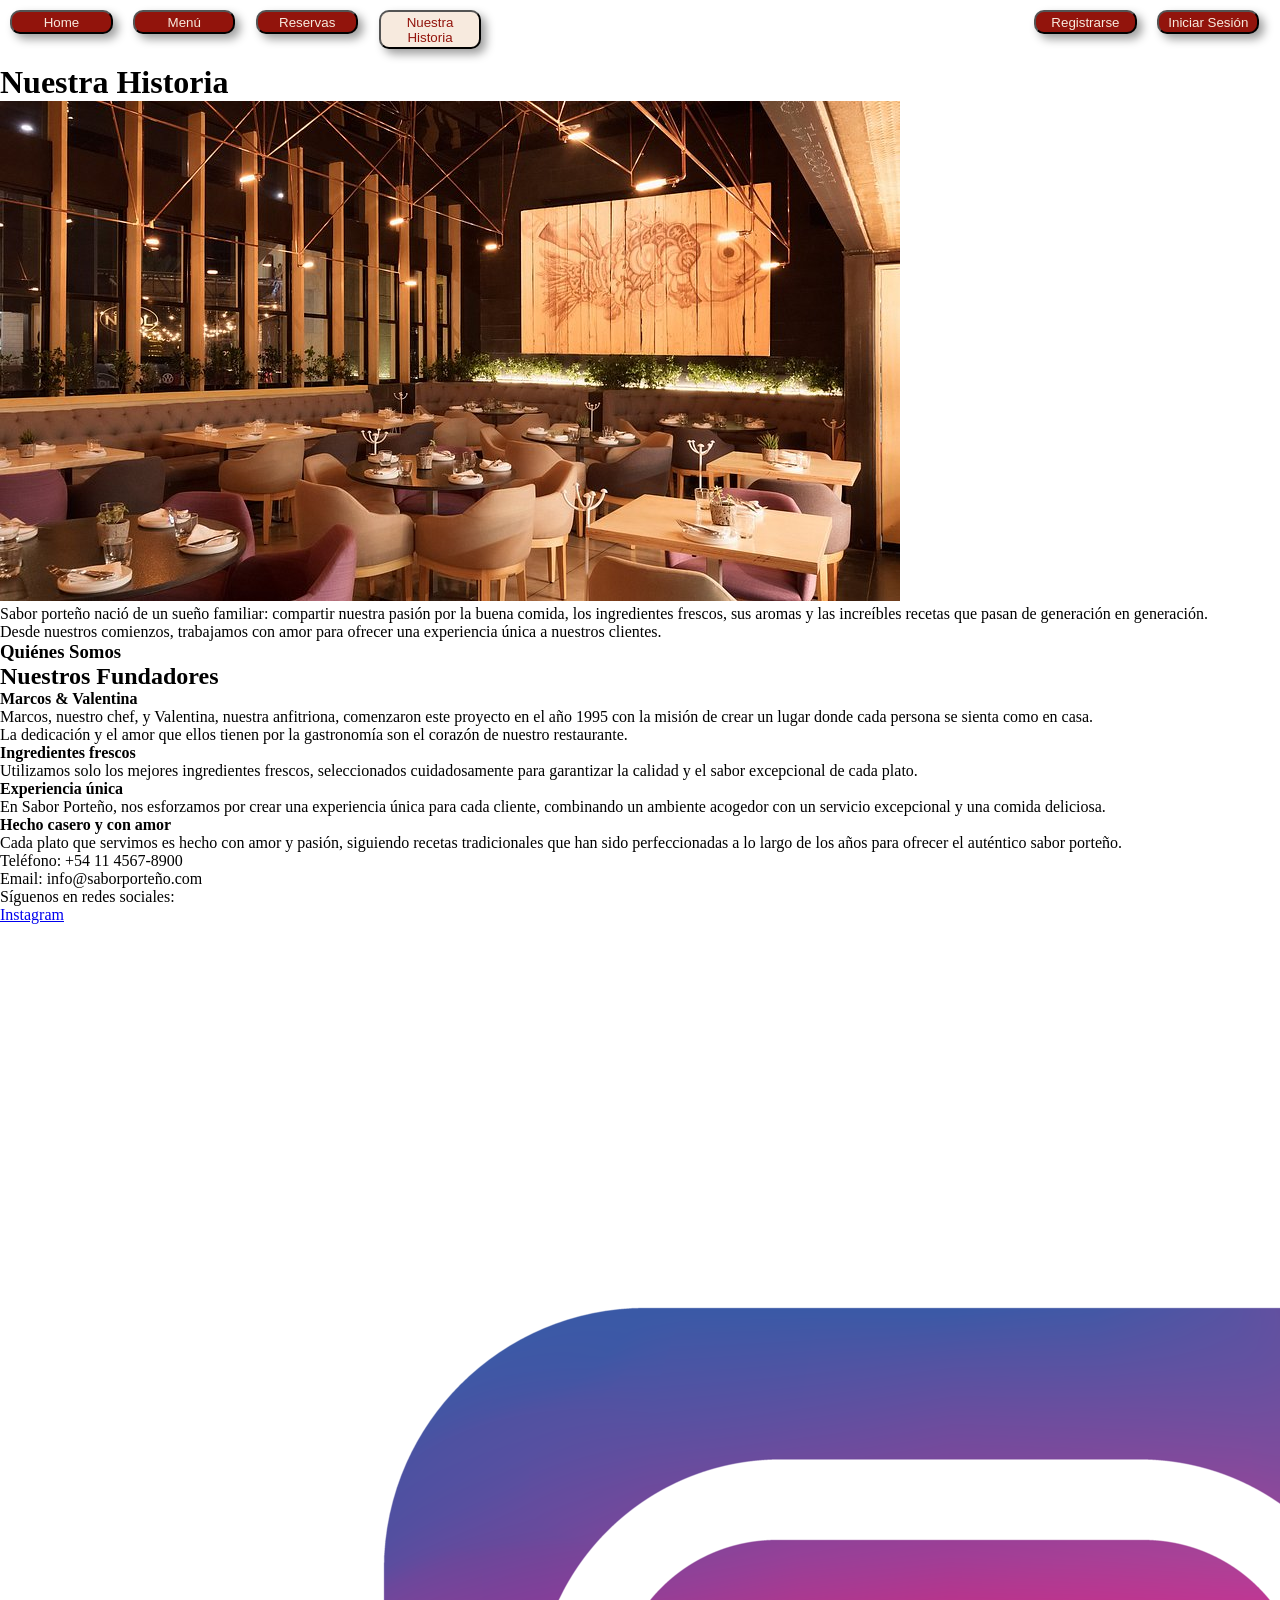
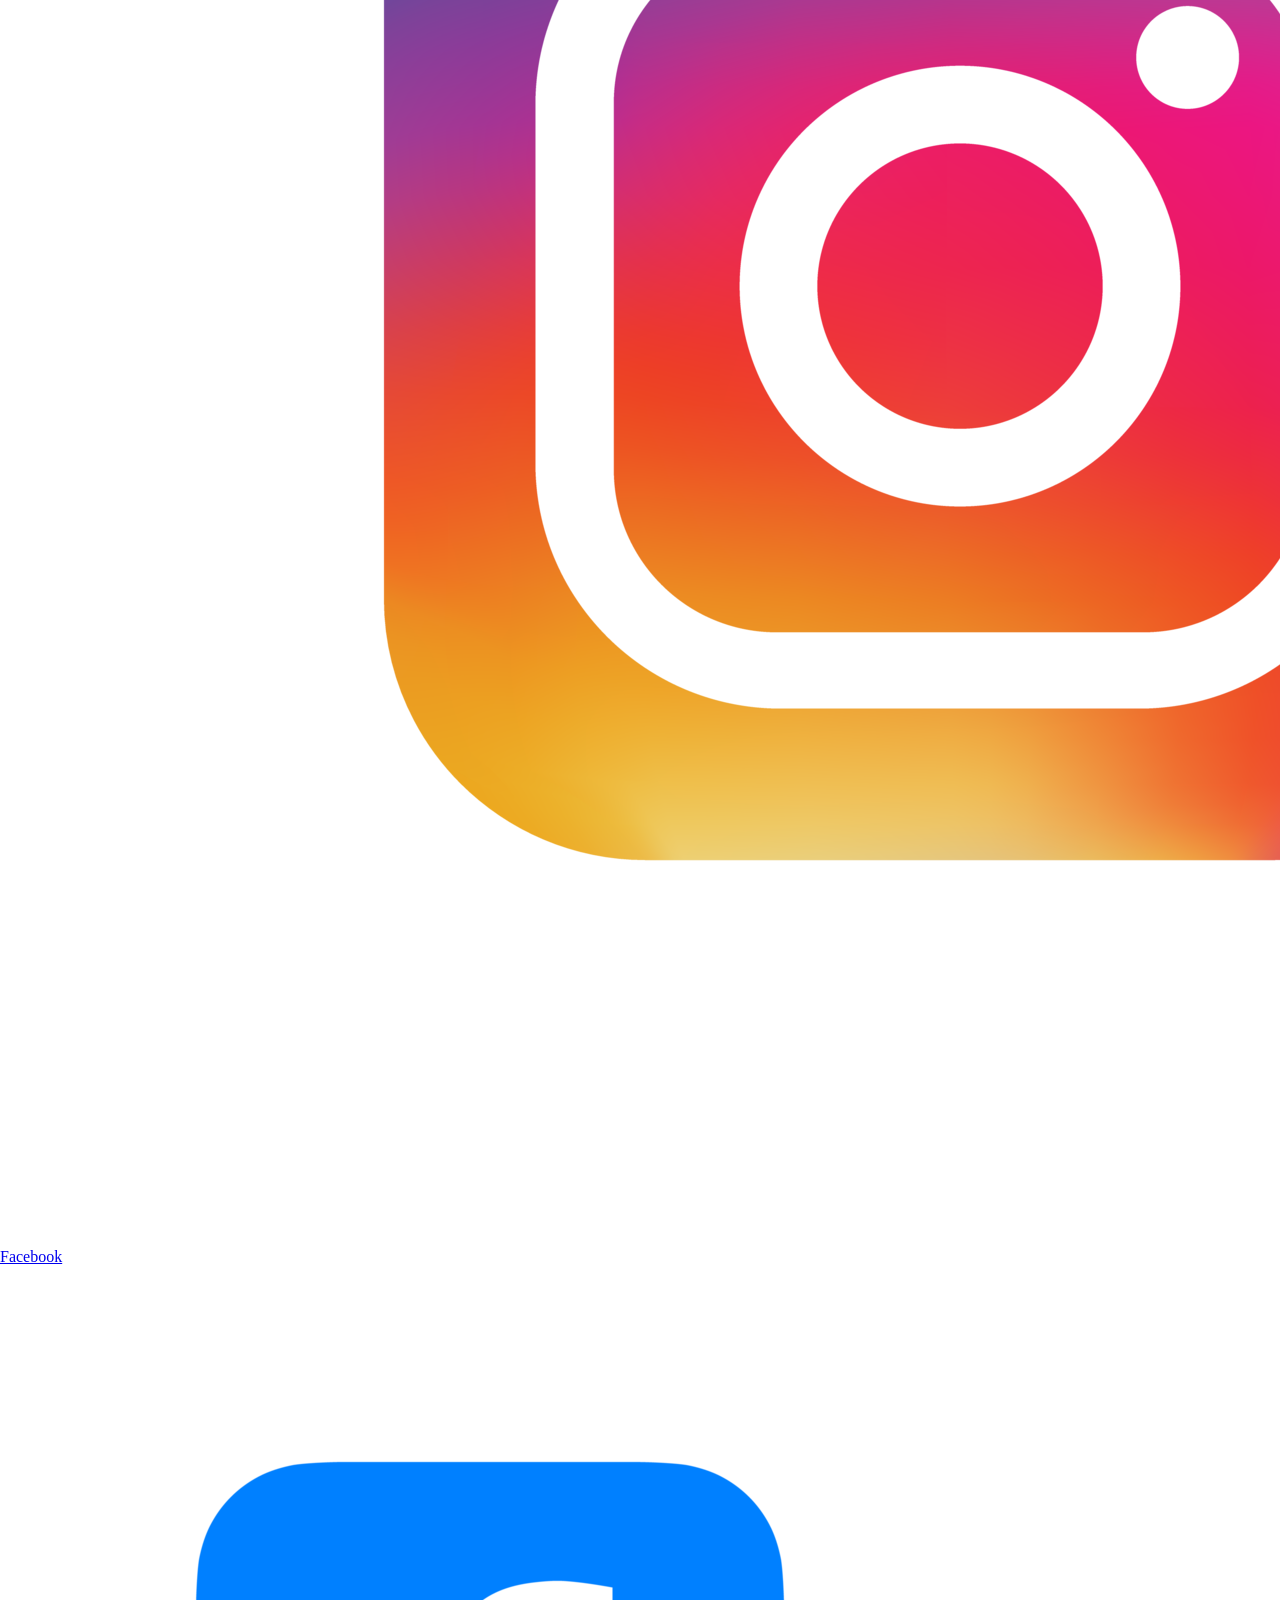
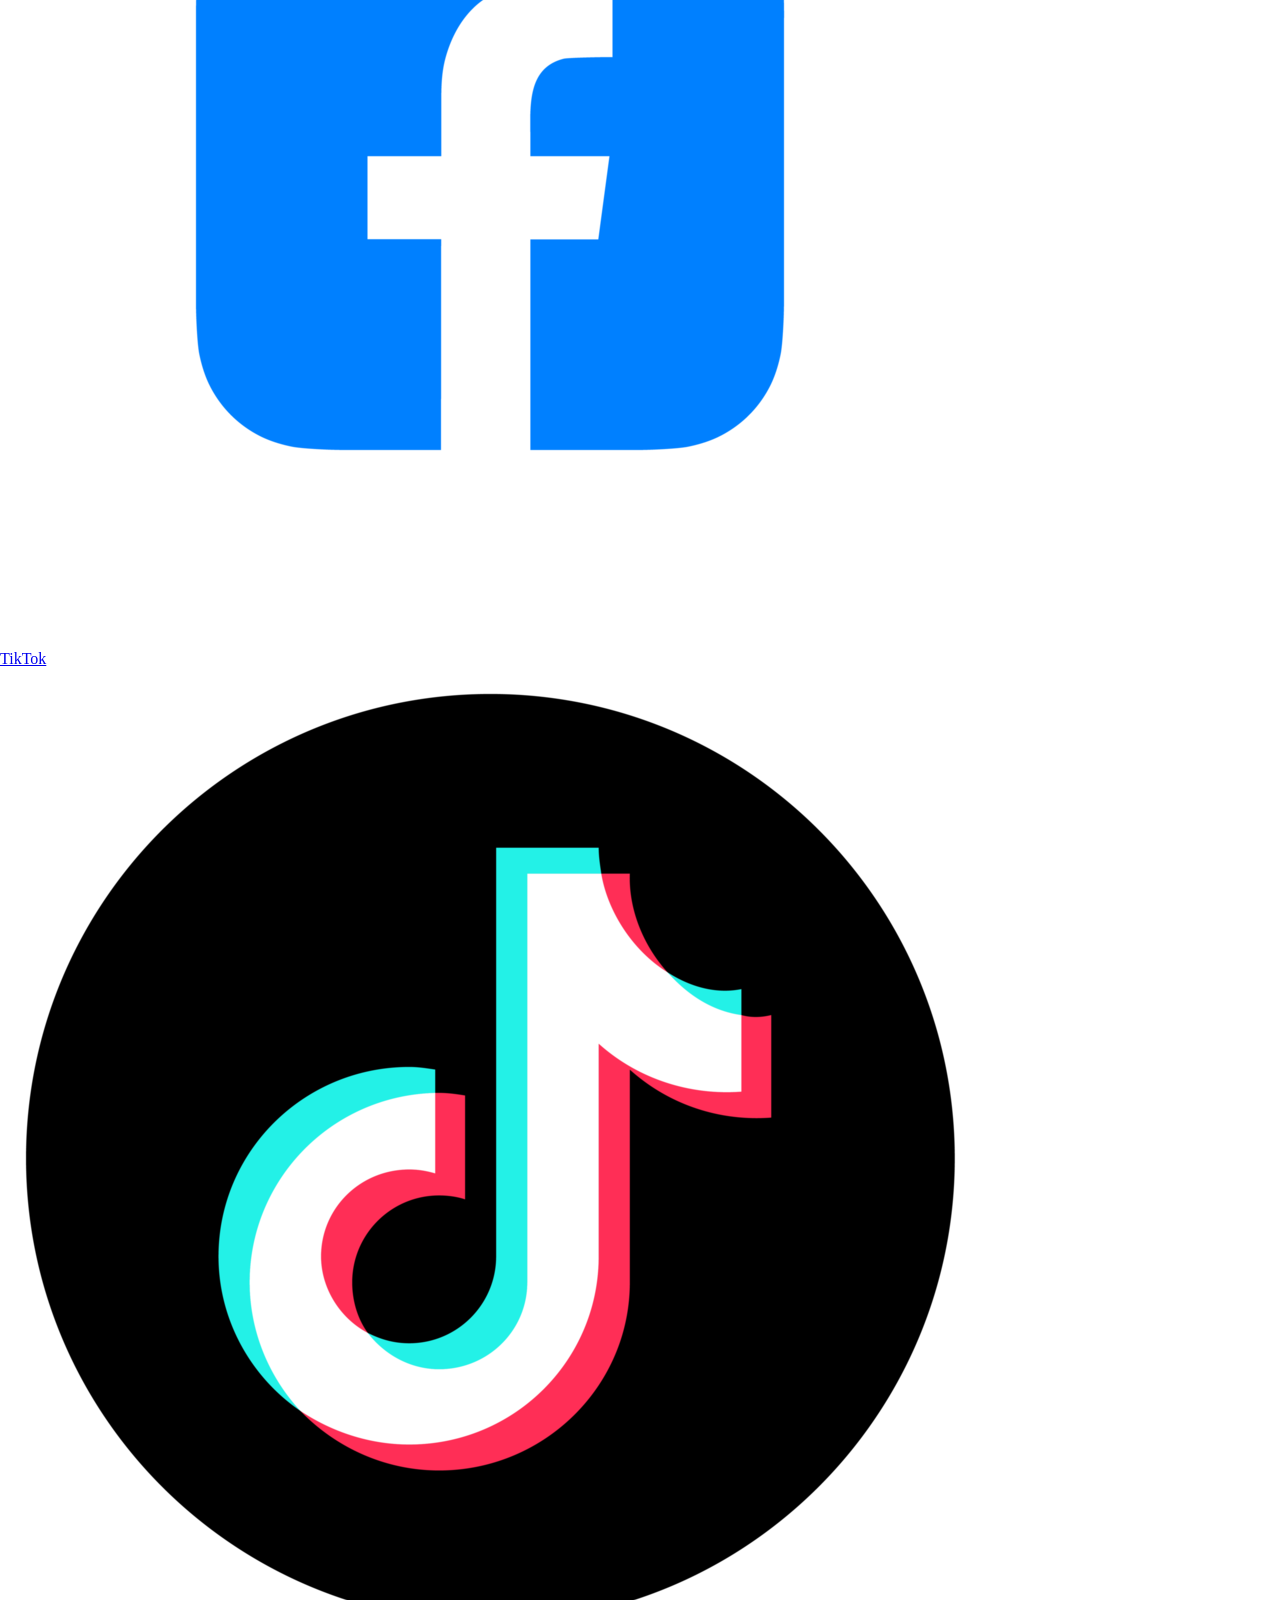
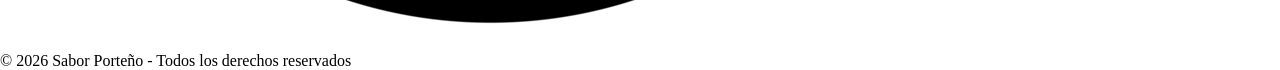
==== Historia.html @ cc9bc590 "falta html index y terminar nav" ====
<!DOCTYPE html>
<html lang="en">
<head>
    <meta charset="UTF-8">
    <meta name="viewport" content="width=device-width, initial-scale=1.0">
    <title>História - Sabor Porteño</title>
    <link rel="stylesheet" href="Styles.css">
</head>
<body>
    <header>    
    <nav>
        <ul>
            <li><a href="Index.html"><button>Home</button></a></li>
            <li><a href="Menu.html"><button>Menú</button></a></li>
            <li><a href="Reservas.html"><button>Reservas</button></a></li>
            <li><a href="Historia.html"><button class="seleccionado">Nuestra Historia</button></a></li>
        </ul>
    </nav>
    <div>
        <ul>
            <li><a href="Registrarse.html"><button>Registrarse</button></a></li>
            <li><a href="IniciarSesion.html"><button>Iniciar Sesión</button></a></li>
        </ul>
    </div>
</header>
    <main>
        <h1>Nuestra Historia</h1>
        <div>
            <img src="Imagenes/Restaurante.png" alt="Imagen del restaurante">
            <p>Sabor porteño nació de un sueño familiar: compartir nuestra pasión por la buena comida, los ingredientes frescos, sus aromas y las increíbles recetas que pasan de generación en generación.</p>
            <p>Desde nuestros comienzos, trabajamos con amor para ofrecer una experiencia única a nuestros clientes.</p>            
        </div>
        <div>
            <h3>Quiénes Somos</h3>
            <h2>Nuestros Fundadores</h2>
            <h4>Marcos & Valentina</h4>
            <p>Marcos, nuestro chef, y Valentina, nuestra anfitriona, comenzaron este proyecto en el año 1995 con la misión de crear un lugar donde cada persona se sienta como en casa.</p>
            <p>La dedicación y el amor que ellos tienen por la gastronomía son el corazón de nuestro restaurante.</p>
        </div>
        <div>
            <h4>Ingredientes frescos</h4>
            <p>Utilizamos solo los mejores ingredientes frescos, seleccionados cuidadosamente para garantizar la calidad y el sabor excepcional de cada plato.</p>
            <h4>Experiencia única</h4>
            <p>En Sabor Porteño, nos esforzamos por crear una experiencia única para cada cliente, combinando un ambiente acogedor con un servicio excepcional y una comida deliciosa.</p>
            <h4>Hecho casero y con amor</h4>
            <p>Cada plato que servimos es hecho con amor y pasión, siguiendo recetas tradicionales que han sido perfeccionadas a lo largo de los años para ofrecer el auténtico sabor porteño.</p>
        </div>
    </main>
    <footer>
        <div>
            <p>Teléfono: +54 11 4567-8900</p>
            <p>Email: info@saborporteño.com</p>
        </div>
        <div>
            <p>Síguenos en redes sociales:</p>
            <ul>
                <li><a href="#">Instagram</a></li>
                <img src="Imagenes/instagram.webp" alt="Instagram">
                <li><a href="#">Facebook</a></li>
                <img src="Imagenes/facebook.webp" alt="Facebook">
                <li><a href="#">TikTok</a></li>
                <img src="Imagenes/tiktok.webp" alt="TikTok">
            </ul>
        </div>
        <p>© 2026 Sabor Porteño - Todos los derechos reservados</p>
    </footer>
</body>
---- Styles.css ----
*{
margin: 0;
padding: 0;
}
nav{
    width: 80%;
    display: inline-block;
}
header div{
    width: 20%;
    float: right;
}
header nav ul li button{
    width: 10%;
    float: left;
    margin: 1%;
    padding: 0.25%;
    border-radius: 10px;
    text-align: center;
    color: #F7EADE;
    background-color: #92140C;
    box-shadow: 5px 5px 10px rgba(0, 0, 0, 0.384);
}
header nav ul{
    width: 100%;
    display: inline-block;
    list-style: none;
}
header div ul li button{
    width: 40%;
    float: left;
    margin: 4%;
    padding: 1%;
    border-radius: 10px;
    text-align: center;
    color: #F7EADE;
    background-color: #92140C;
    box-shadow: 5px 5px 10px rgba(0, 0, 0, 0.384);
}
header div ul{
    width: 100%;
    display: inline-block;
    list-style: none;

}
.seleccionado{
    color: #92140C;
    background-color: #F7EADE;
}
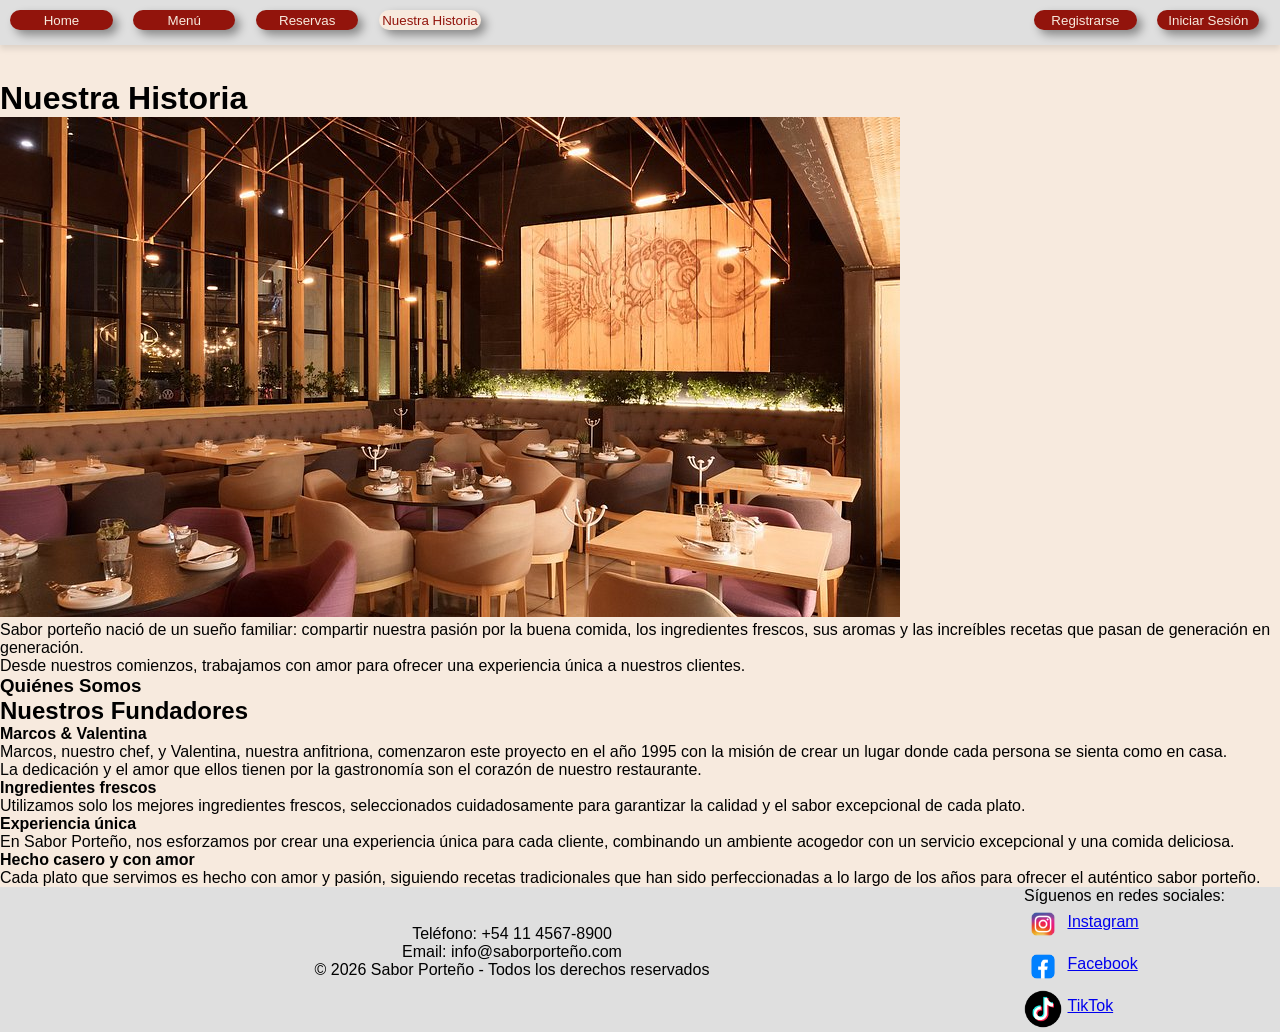
==== commit 0824f91a: "footer y header hecho" ====
--- a/Historia.html
+++ b/Historia.html
@@ -46,22 +46,29 @@
             <p>Cada plato que servimos es hecho con amor y pasión, siguiendo recetas tradicionales que han sido perfeccionadas a lo largo de los años para ofrecer el auténtico sabor porteño.</p>
         </div>
     </main>
-    <footer>
-        <div>
+   <footer>
+        <div class="Contacto">
             <p>Teléfono: +54 11 4567-8900</p>
             <p>Email: info@saborporteño.com</p>
+            <p>© 2026 Sabor Porteño - Todos los derechos reservados</p>
         </div>
-        <div>
+        <div class="Redes_Sociales">
             <p>Síguenos en redes sociales:</p>
             <ul>
+                <div class="app">
+                <img src="Imagenes/instagram.webp" alt="Instagram">
                 <li><a href="#">Instagram</a></li>
-                <img src="Imagenes/instagram.webp" alt="Instagram">
+                </div>
+                <div class="app">
+                <img src="Imagenes/facebook.webp" alt="Facebook">
                 <li><a href="#">Facebook</a></li>
-                <img src="Imagenes/facebook.webp" alt="Facebook">
+                </div>
+                <div class="app">
+                <img src="Imagenes/tiktok.webp" alt="TikTok">
                 <li><a href="#">TikTok</a></li>
-                <img src="Imagenes/tiktok.webp" alt="TikTok">
+                </div>
             </ul>
         </div>
-        <p>© 2026 Sabor Porteño - Todos los derechos reservados</p>
+        
     </footer>
 </body>
--- a/Styles.css
+++ b/Styles.css
@@ -1,6 +1,11 @@
 *{
 margin: 0;
 padding: 0;
+font-family: 'Segoe UI', Tahoma, Geneva, Verdana, sans-serif;
+}
+main{
+    background-color: #F7EADE;
+    padding-top: 80px;
 }
 nav{
     width: 80%;
@@ -20,6 +25,7 @@
     color: #F7EADE;
     background-color: #92140C;
     box-shadow: 5px 5px 10px rgba(0, 0, 0, 0.384);
+    border: none;
 }
 header nav ul{
     width: 100%;
@@ -36,6 +42,7 @@
     color: #F7EADE;
     background-color: #92140C;
     box-shadow: 5px 5px 10px rgba(0, 0, 0, 0.384);
+    border: none;
 }
 header div ul{
     width: 100%;
@@ -47,3 +54,43 @@
     color: #92140C;
     background-color: #F7EADE;
 }
+header{
+    background-color: #dfdfdf;
+    position: fixed;
+    width: 100%;
+    box-shadow: 0px 4px 6px rgba(0, 0, 0, 0.1);
+}
+footer{
+    width: 100%;
+    display: inline-block;
+    background-color: #dfdfdf;
+}
+footer .Contacto{
+    width: 80%;
+    text-align: center;
+    display: inline-block;
+    padding-top: 3%;
+}
+footer .Redes_Sociales{
+    width: 20%;
+    float: right;
+}
+footer .Redes_Sociales .app{
+    display: inline-block;
+    width: 100%;
+    height: 20%;
+}
+footer .Redes_Sociales .app img{
+    width: 15%;
+    float: left;
+    margin-right: 2%;
+}
+footer .Redes_Sociales .app li{
+    width: 80%;
+    float: left;
+    list-style: none;
+    margin-top: 3%;
+}
+    
+
+    
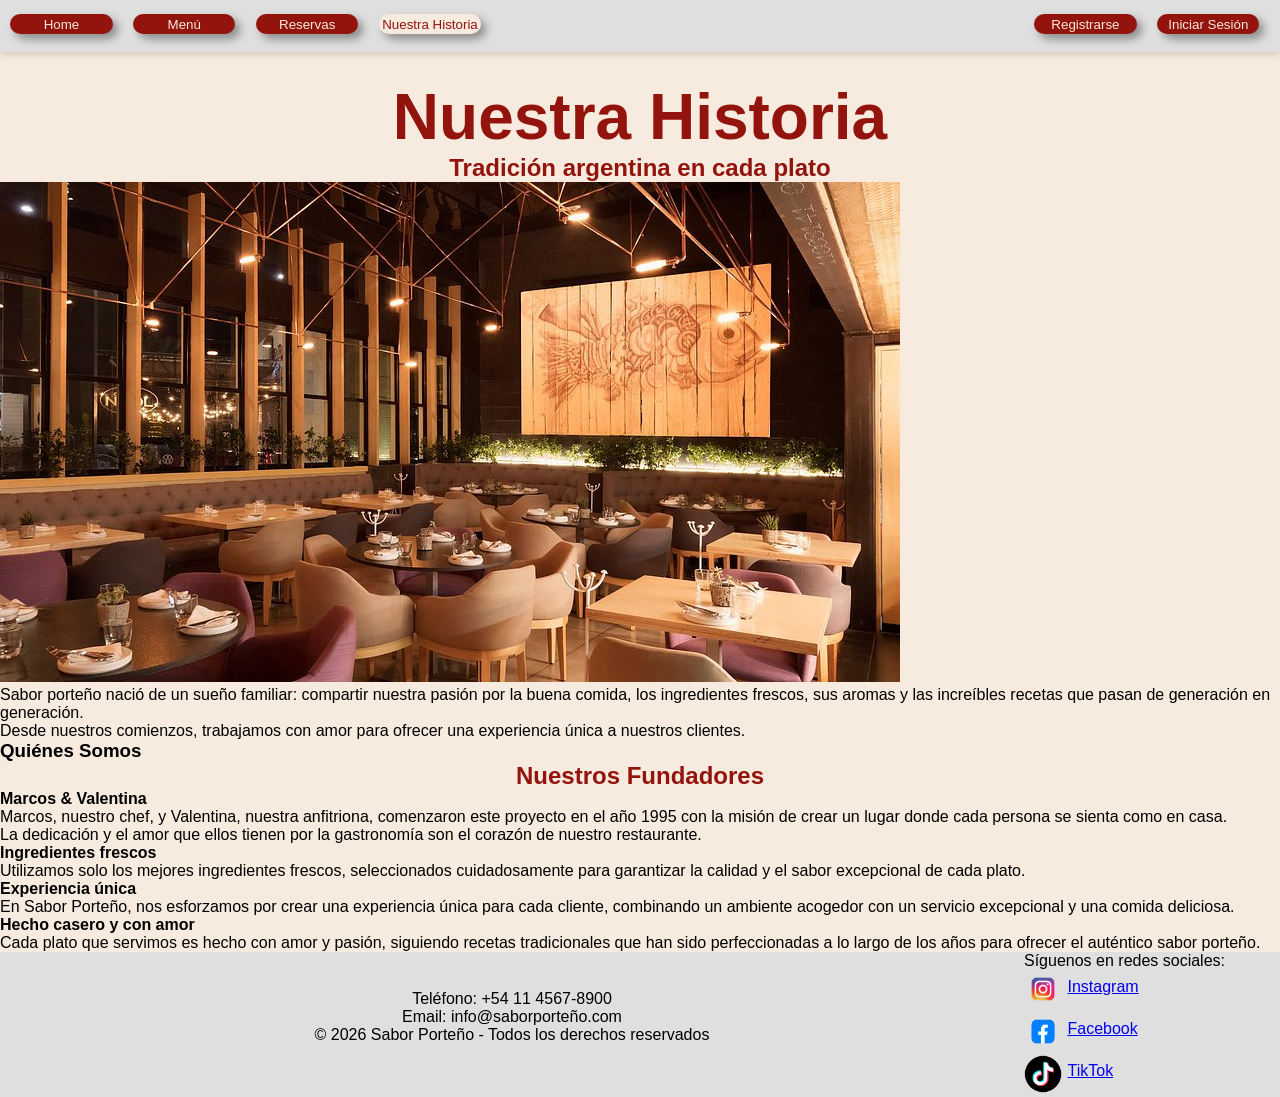
==== commit 77f9ad18: "opinions y descripcion" ====
--- a/Historia.html
+++ b/Historia.html
@@ -25,6 +25,7 @@
 </header>
     <main>
         <h1>Nuestra Historia</h1>
+        <h2>Tradición argentina en cada plato</h2>
         <div>
             <img src="Imagenes/Restaurante.png" alt="Imagen del restaurante">
             <p>Sabor porteño nació de un sueño familiar: compartir nuestra pasión por la buena comida, los ingredientes frescos, sus aromas y las increíbles recetas que pasan de generación en generación.</p>
--- a/Styles.css
+++ b/Styles.css
@@ -6,6 +6,25 @@
 main{
     background-color: #F7EADE;
     padding-top: 80px;
+}
+h1{
+    text-align: center;
+    color: #92140C;
+    font-size:400%;
+}
+
+h2{
+    color: #92140C;
+    text-align: center;
+    font-size: 150%;
+}
+header{
+    background-color: #dfdfdf;
+    position: fixed;
+    width: 100%;
+    box-shadow: 0px 4px 6px rgba(0, 0, 0, 0.1);
+    padding-bottom: 0.3%;
+    padding-top: 0.3%;
 }
 nav{
     width: 80%;
@@ -54,12 +73,6 @@
     color: #92140C;
     background-color: #F7EADE;
 }
-header{
-    background-color: #dfdfdf;
-    position: fixed;
-    width: 100%;
-    box-shadow: 0px 4px 6px rgba(0, 0, 0, 0.1);
-}
 footer{
     width: 100%;
     display: inline-block;
@@ -91,6 +104,53 @@
     list-style: none;
     margin-top: 3%;
 }
-    
-
-    
+.Descripcion{
+    width: 100%;
+    padding-top: 7%;
+    padding-bottom: 7%;
+    text-align: center;
+    background-color: #000000;
+    margin-top: 3%;
+    margin-bottom: 3%;
+}
+.Descripcion p{
+    width: 80%;
+    margin-left: 10%;
+    margin-right: 10%;
+    color: #F7EADE;
+}
+.Opiniones{
+    width: 60%;
+    margin-left: 20%;
+    margin-right: 20%;
+    display: inline-block;
+}
+.Opiniones .persona{
+    width: 29%;
+    margin: 2%;
+    background-color: #92140C;
+    border-radius: 10px;
+    box-shadow: 5px 5px 10px rgba(0, 0, 0, 0.384);
+    boder: none;
+    float: left;
+    text-align: center;
+}
+.Opiniones .persona img{
+    width: 50%;
+    border-radius: 50%;
+    margin-top: 5%;
+}
+.Opiniones .persona p{
+    color: #F7EADE;
+    margin: 7%;
+}
+.Opiniones .persona h3{
+    color: #F7EADE;
+    margin-top: 5%;
+}
+.Opiniones .persona .estrellas{
+    font-size: 150%;
+}
+.Opiniones h2{
+    margin-bottom: 2%;
+}
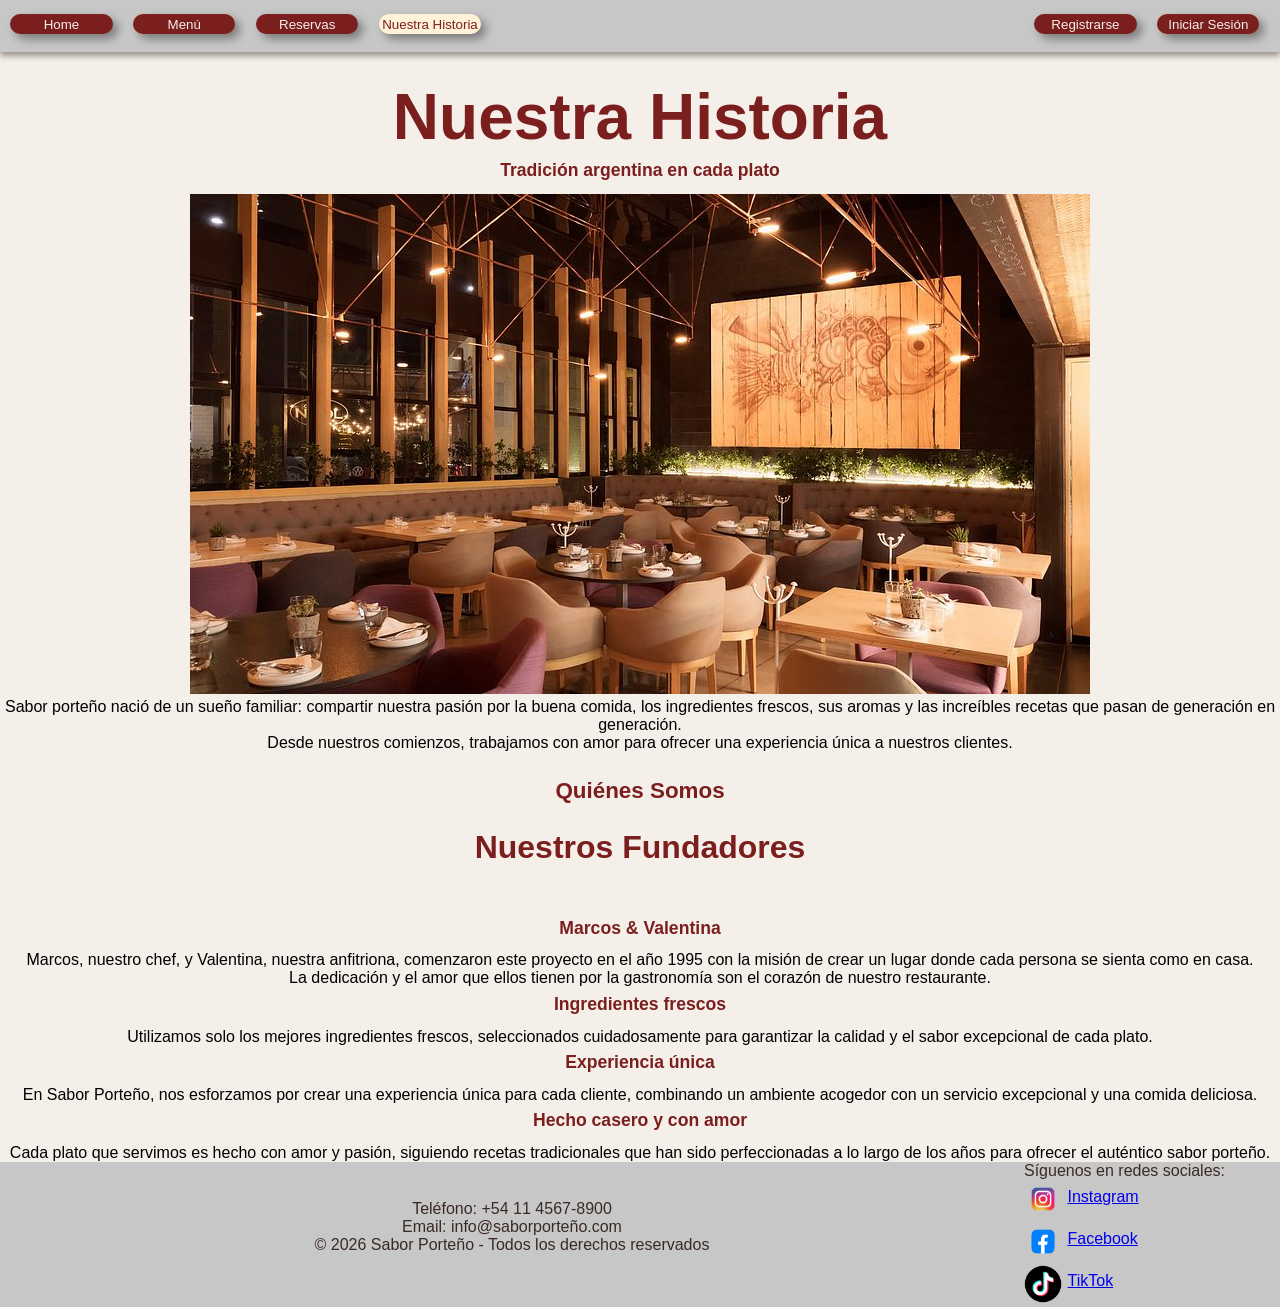
==== commit 2c550784: "Modificacion colores, sesiones, reserva e index" ====
--- a/Historia.html
+++ b/Historia.html
@@ -25,7 +25,7 @@
 </header>
     <main>
         <h1>Nuestra Historia</h1>
-        <h2>Tradición argentina en cada plato</h2>
+        <h4>Tradición argentina en cada plato</h4>
         <div>
             <img src="Imagenes/Restaurante.png" alt="Imagen del restaurante">
             <p>Sabor porteño nació de un sueño familiar: compartir nuestra pasión por la buena comida, los ingredientes frescos, sus aromas y las increíbles recetas que pasan de generación en generación.</p>
--- a/Styles.css
+++ b/Styles.css
@@ -4,25 +4,41 @@
 font-family: 'Segoe UI', Tahoma, Geneva, Verdana, sans-serif;
 }
 main{
-    background-color: #F7EADE;
+    background-color: #F5EFEA;
     padding-top: 80px;
+    text-align: center;
 }
 h1{
     text-align: center;
-    color: #92140C;
+    color: #7b1e1e;
     font-size:400%;
 }
-
 h2{
-    color: #92140C;
-    text-align: center;
-    font-size: 150%;
+    color: #7b1e1e;
+    text-align: center;
+    margin-bottom: 4%;
+    margin-top: 2%;
+    font-size: 200%;
+}
+h3{
+    color: #7b1e1e;
+    text-align: center;
+    font-size: 140%;
+    margin-top: 2%;
+    margin-bottom: 2%;
+}
+h4{
+    color: #7b1e1e;
+    text-align: center;
+    font-size: 110%;
+    margin-top: 0.5%;
+    margin-bottom: 1%;
 }
 header{
-    background-color: #dfdfdf;
+    background-color: #c7c7c7;
     position: fixed;
     width: 100%;
-    box-shadow: 0px 4px 6px rgba(0, 0, 0, 0.1);
+    box-shadow: 0px 4px 6px #00000062;
     padding-bottom: 0.3%;
     padding-top: 0.3%;
 }
@@ -41,9 +57,9 @@
     padding: 0.25%;
     border-radius: 10px;
     text-align: center;
-    color: #F7EADE;
-    background-color: #92140C;
-    box-shadow: 5px 5px 10px rgba(0, 0, 0, 0.384);
+    color: #F5EFEA;
+    background-color: #7b1e1e;
+    box-shadow: 5px 5px 10px #00000062;
     border: none;
 }
 header nav ul{
@@ -58,9 +74,9 @@
     padding: 1%;
     border-radius: 10px;
     text-align: center;
-    color: #F7EADE;
-    background-color: #92140C;
-    box-shadow: 5px 5px 10px rgba(0, 0, 0, 0.384);
+    color: #F5EFEA;
+    background-color: #7b1e1e;
+    box-shadow: 5px 5px 10px #00000062;
     border: none;
 }
 header div ul{
@@ -70,13 +86,14 @@
 
 }
 .seleccionado{
-    color: #92140C;
-    background-color: #F7EADE;
+    color: #7b1e1e;
+    background-color: #fff2d8;
 }
 footer{
     width: 100%;
     display: inline-block;
-    background-color: #dfdfdf;
+    background-color: #c7c7c7;
+    color: #3a2a26;
 }
 footer .Contacto{
     width: 80%;
@@ -106,18 +123,17 @@
 }
 .Descripcion{
     width: 100%;
-    padding-top: 7%;
-    padding-bottom: 7%;
-    text-align: center;
-    background-color: #000000;
+    padding-top: 6%;
+    padding-bottom: 6%;
+    text-align: center;
+    background-color: #dfdddb;
     margin-top: 3%;
-    margin-bottom: 3%;
+    margin-bottom: 1%;
 }
 .Descripcion p{
-    width: 80%;
-    margin-left: 10%;
-    margin-right: 10%;
-    color: #F7EADE;
+    width: 60%;
+    margin-left: 20%;
+    color: #3a2a26;
 }
 .Opiniones{
     width: 60%;
@@ -128,10 +144,10 @@
 .Opiniones .persona{
     width: 29%;
     margin: 2%;
-    background-color: #92140C;
-    border-radius: 10px;
-    box-shadow: 5px 5px 10px rgba(0, 0, 0, 0.384);
-    boder: none;
+    background-color: #7b1e1e;
+    border-radius: 10px;
+    box-shadow: 5px 5px 10px #00000062;
+    border: none;
     float: left;
     text-align: center;
 }
@@ -141,16 +157,110 @@
     margin-top: 5%;
 }
 .Opiniones .persona p{
-    color: #F7EADE;
+    color: #F5EFEA;
     margin: 7%;
 }
 .Opiniones .persona h3{
-    color: #F7EADE;
+    color: #F5EFEA;
     margin-top: 5%;
 }
 .Opiniones .persona .estrellas{
     font-size: 150%;
 }
-.Opiniones h2{
+.Ubicacion
+{
+    width: 40%;
+    padding: 1%;
+    margin-top: 2%;
+    margin-left: 3%;
+    background-color: #dfdddb;
+    border-radius: 10px;
+    color: #3a2a26;
+    float: left;
+    width: 45%;
+}
+.Ubicacion p
+{
+    margin-left: 10%;
+    margin-right: 10%;
+    margin-top: 3%;
+    margin-bottom: 3%;
+}
+.Ubicacion img
+{
+    width: 150px;
+    height: 100px;
+}
+.Horarios
+{    
+    width: 40%;
+    padding: 1%;
+    margin-top: 7%;
+    margin-right: 2%;
+    background-color: #dfdddb;
+    text-align: center;
+    border-radius: 10px;
+    color: #3a2a26;
+    float: right;
+    width: 45%;
+}
+.Horarios ul
+{
+    list-style: none;
+}
+.Horarios ul li
+{
+    margin: 1%;
+}
+.contenedor
+{
+    width: 100%;
+    height: 530px;
+}
+.contenedor p
+{
+    width: 100%;
+    margin-left: 1%;
+    margin-top: 2%;
     margin-bottom: 2%;
-}
+    color: #3a2a26;
+}
+.contenedor_formulario
+{
+    background-color: #dcc9c9;
+    border: 2px solid #8B1E1E;
+    margin-left: 40%;
+    border-radius: 10px;
+    width: 20%;
+    padding-top: 1%;
+    padding-bottom: 2%;
+}
+.contenedor_formulario_Sesion
+{
+    background-color: #dcc9c9;
+    border: 2px solid #8B1E1E;
+    margin-left: 40%;
+    border-radius: 10px;
+    width: 20%;
+    padding-top: 1%;
+    padding-bottom: 2%;
+}
+input
+{
+    width: 50%;
+    margin-top: 1%;
+    margin-bottom: 2%;
+    border: 1px solid #bcbcbc;
+}
+.contenedor_formulario button
+{
+    background-color: #8B1E1E;
+    border-radius: 10px;
+    border:none;
+    color: #dcc9c9;
+    width: 50%;
+    margin-top: 4%;
+    padding: 1%;
+    text-align: center;
+    box-shadow: 5px 5px 10px #00000062;
+}
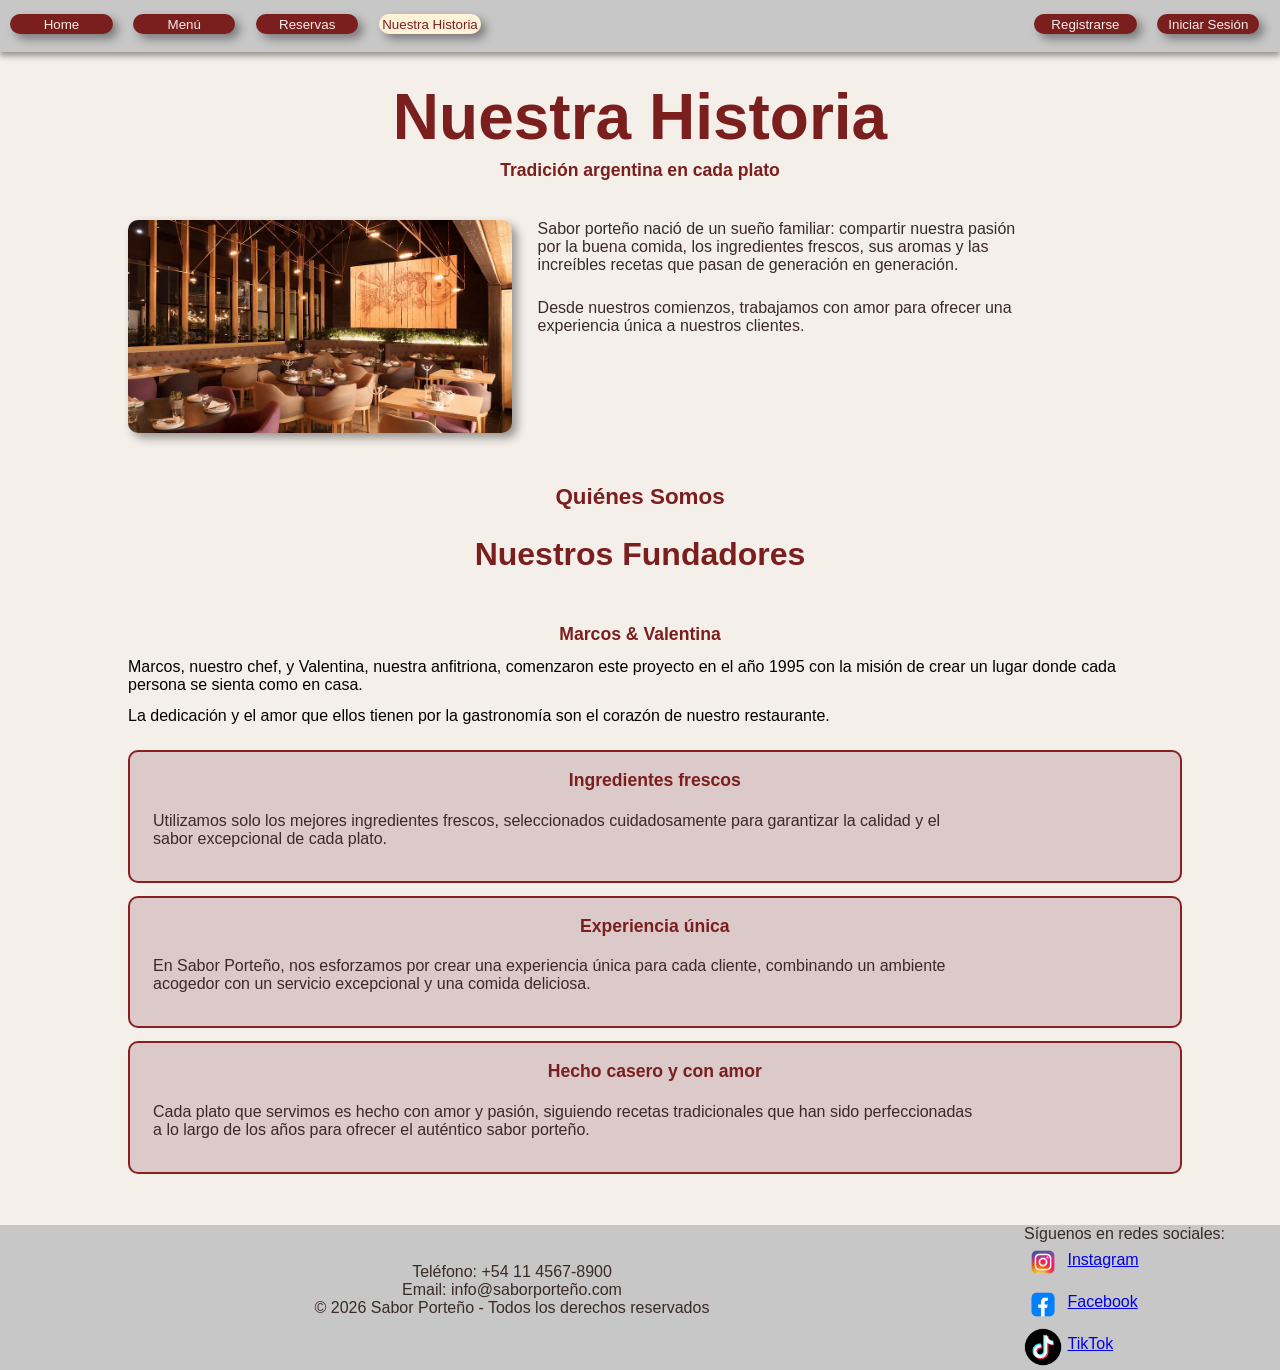
==== commit b9eb9742: "terminado" ====
--- a/Historia.html
+++ b/Historia.html
@@ -24,27 +24,34 @@
     </div>
 </header>
     <main>
+        <div class="historia">
         <h1>Nuestra Historia</h1>
         <h4>Tradición argentina en cada plato</h4>
-        <div>
-            <img src="Imagenes/Restaurante.png" alt="Imagen del restaurante">
+        <div class="contenedor">
+            <img src="Imagenes/Restaurante.png" alt="Imagen del restaurante" class="img_historia">
             <p>Sabor porteño nació de un sueño familiar: compartir nuestra pasión por la buena comida, los ingredientes frescos, sus aromas y las increíbles recetas que pasan de generación en generación.</p>
             <p>Desde nuestros comienzos, trabajamos con amor para ofrecer una experiencia única a nuestros clientes.</p>            
         </div>
-        <div>
+        <div class="creadores">
             <h3>Quiénes Somos</h3>
             <h2>Nuestros Fundadores</h2>
             <h4>Marcos & Valentina</h4>
             <p>Marcos, nuestro chef, y Valentina, nuestra anfitriona, comenzaron este proyecto en el año 1995 con la misión de crear un lugar donde cada persona se sienta como en casa.</p>
             <p>La dedicación y el amor que ellos tienen por la gastronomía son el corazón de nuestro restaurante.</p>
         </div>
-        <div>
+        <div class="contenedor">
+            <div class="contenedor_caracteristicas">
             <h4>Ingredientes frescos</h4>
             <p>Utilizamos solo los mejores ingredientes frescos, seleccionados cuidadosamente para garantizar la calidad y el sabor excepcional de cada plato.</p>
+            </div>
+            <div class="contenedor_caracteristicas">
             <h4>Experiencia única</h4>
             <p>En Sabor Porteño, nos esforzamos por crear una experiencia única para cada cliente, combinando un ambiente acogedor con un servicio excepcional y una comida deliciosa.</p>
+            </div>
+            <div class="contenedor_caracteristicas">
             <h4>Hecho casero y con amor</h4>
             <p>Cada plato que servimos es hecho con amor y pasión, siguiendo recetas tradicionales que han sido perfeccionadas a lo largo de los años para ofrecer el auténtico sabor porteño.</p>
+            </div>
         </div>
     </main>
    <footer>
--- a/Styles.css
+++ b/Styles.css
@@ -7,6 +7,7 @@
     background-color: #F5EFEA;
     padding-top: 80px;
     text-align: center;
+    padding-bottom: 3%;
 }
 h1{
     text-align: center;
@@ -192,10 +193,9 @@
     height: 100px;
 }
 .Horarios
-{    
-    width: 40%;
-    padding: 1%;
-    margin-top: 7%;
+{      
+    padding: 1%;
+    margin-top: 2%;
     margin-right: 2%;
     background-color: #dfdddb;
     text-align: center;
@@ -215,7 +215,7 @@
 .contenedor
 {
     width: 100%;
-    height: 530px;
+    display: inline-block;
 }
 .contenedor p
 {
@@ -229,19 +229,9 @@
 {
     background-color: #dcc9c9;
     border: 2px solid #8B1E1E;
-    margin-left: 40%;
-    border-radius: 10px;
-    width: 20%;
-    padding-top: 1%;
-    padding-bottom: 2%;
-}
-.contenedor_formulario_Sesion
-{
-    background-color: #dcc9c9;
-    border: 2px solid #8B1E1E;
-    margin-left: 40%;
-    border-radius: 10px;
-    width: 20%;
+    margin-left: 30%;
+    border-radius: 10px;
+    width: 40%;
     padding-top: 1%;
     padding-bottom: 2%;
 }
@@ -263,4 +253,67 @@
     padding: 1%;
     text-align: center;
     box-shadow: 5px 5px 10px #00000062;
+}
+input[type="checkbox"]
+{
+    width: auto;
+}
+.menu
+{
+    width: 50%;
+    text-align: left;
+    background-color: #dcc9c9;
+    border: 2px solid #8B1E1E;
+    padding: 1%;
+    float: left;
+    margin-left: 25%;
+        margin-top: 2%;
+        border-radius: 10px;
+}
+.menu ul
+{
+    list-style: none;
+}
+.menu img
+{
+    width: 40%;
+    margin-top: 2%;
+    border-radius: 20px;
+    box-shadow: 5px 5px 10px #00000062;
+}
+.menu ul li{
+    margin: 1%;
+}
+.historia img
+{
+    width: 30%;
+    border-radius: 10px;
+    box-shadow: 5px 5px 10px #00000062;
+    float: left;
+    margin: 2%;
+    margin-left: 10%;
+}
+.historia p
+{
+    width: 80%;
+    text-align: left;
+}
+.creadores p
+{
+    width: 80%;
+    text-align: left;
+    margin-left: 10%;
+    margin-bottom: 1%;
+
+}
+.historia .contenedor_caracteristicas
+{
+    padding:1%;
+    width: 80%;
+    margin: 1%;
+    margin-left: 10%;
+    background-color: #dcc9c9;
+    border: 2px solid #8B1E1E;
+    border-radius: 10px;
+    
 }
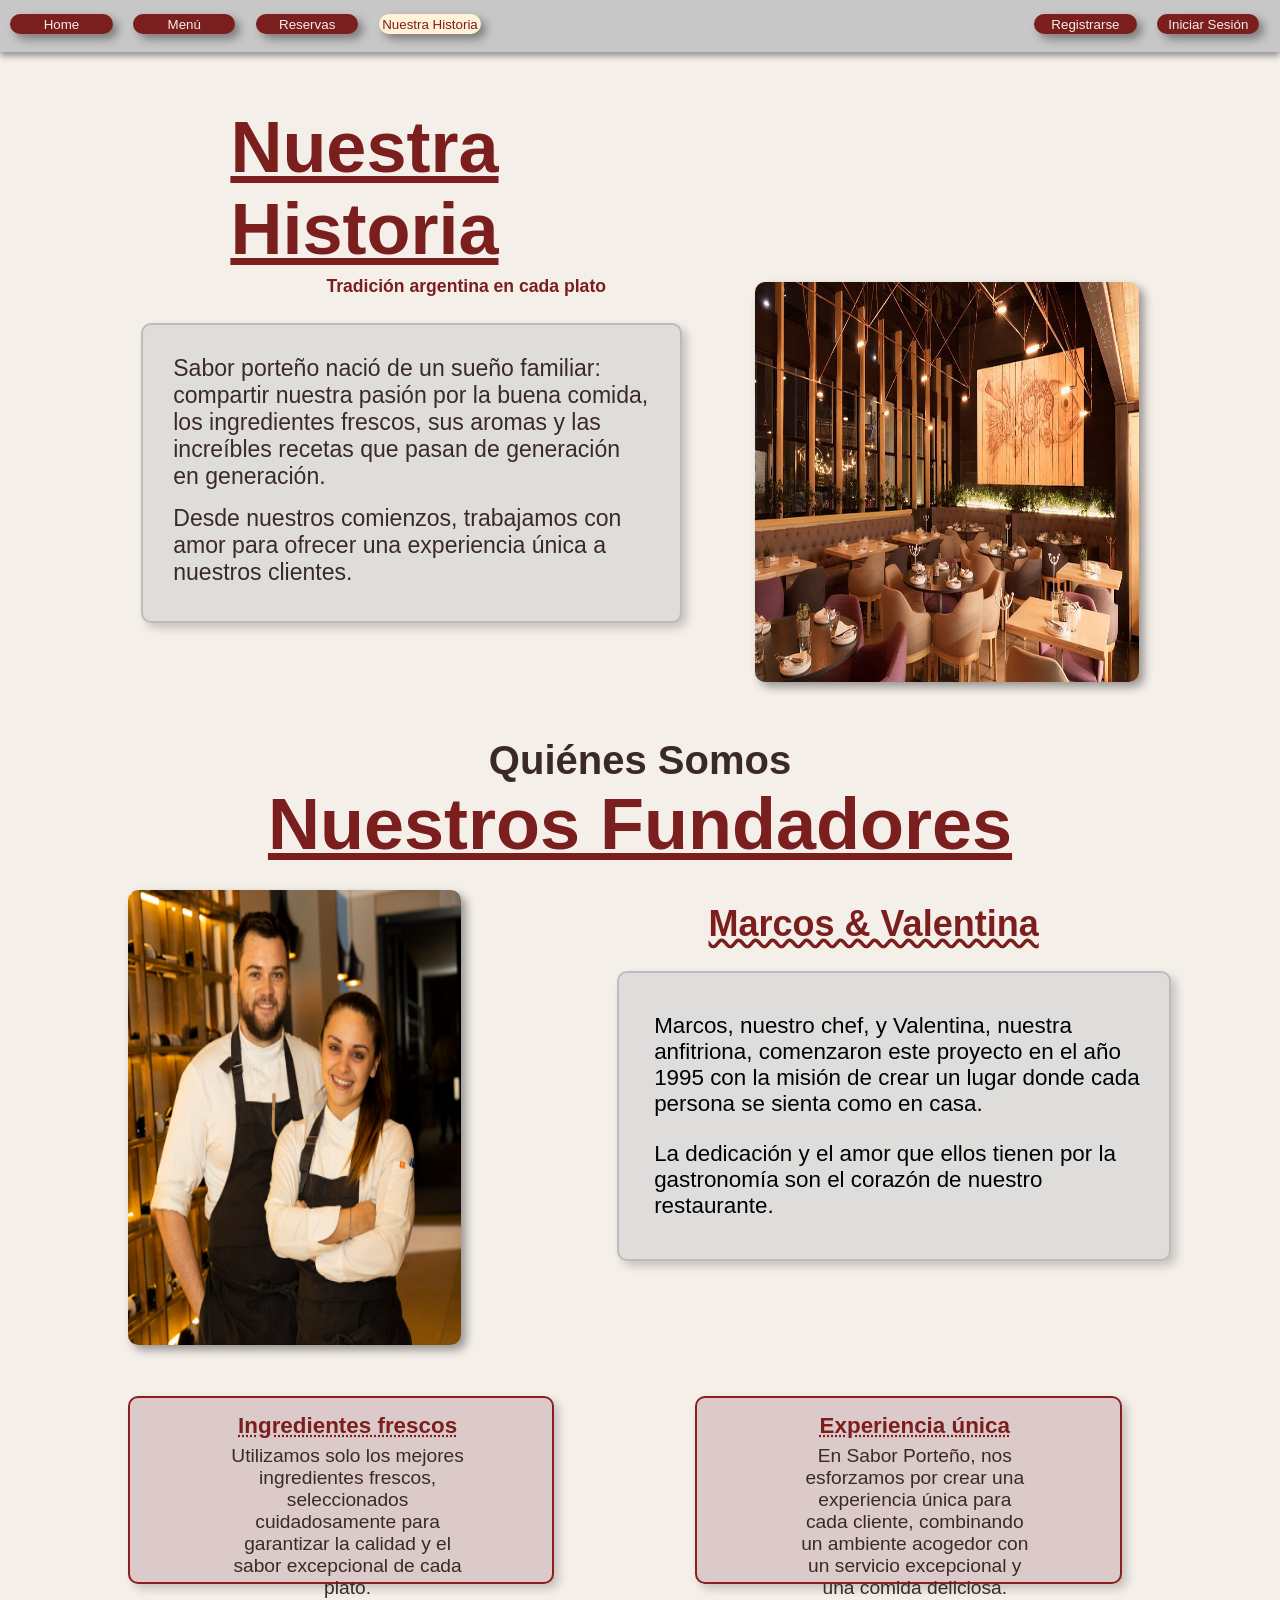
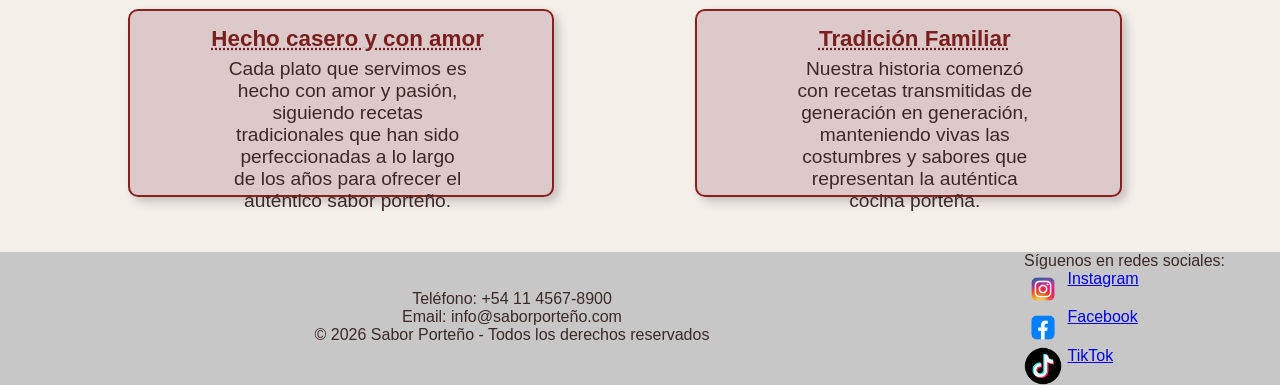
==== commit f1800f12: "Listo historia y casi menu" ====
--- a/Historia.html
+++ b/Historia.html
@@ -25,36 +25,45 @@
 </header>
     <main>
         <div class="historia">
-        <h1>Nuestra Historia</h1>
-        <h4>Tradición argentina en cada plato</h4>
-        <div class="contenedor">
-            <img src="Imagenes/Restaurante.png" alt="Imagen del restaurante" class="img_historia">
-            <p>Sabor porteño nació de un sueño familiar: compartir nuestra pasión por la buena comida, los ingredientes frescos, sus aromas y las increíbles recetas que pasan de generación en generación.</p>
-            <p>Desde nuestros comienzos, trabajamos con amor para ofrecer una experiencia única a nuestros clientes.</p>            
+            <h1>Nuestra Historia</h1>
+            <h4>Tradición argentina en cada plato</h4>
+                <img src="Imagenes/Restaurante.png" alt="Imagen del restaurante">
+                <div class="contenedor_minihistoria">
+                    <p>Sabor porteño nació de un sueño familiar: compartir nuestra pasión por la buena comida, los ingredientes frescos, sus aromas y las increíbles recetas que pasan de generación en generación.</p>
+                    <p>Desde nuestros comienzos, trabajamos con amor para ofrecer una experiencia única a nuestros clientes.</p>         
+                </div>
         </div>
         <div class="creadores">
             <h3>Quiénes Somos</h3>
             <h2>Nuestros Fundadores</h2>
+            <img src="Imagenes/pareja.png" alt="Marcos y Valentina">
             <h4>Marcos & Valentina</h4>
-            <p>Marcos, nuestro chef, y Valentina, nuestra anfitriona, comenzaron este proyecto en el año 1995 con la misión de crear un lugar donde cada persona se sienta como en casa.</p>
-            <p>La dedicación y el amor que ellos tienen por la gastronomía son el corazón de nuestro restaurante.</p>
+            <div class="contenedor_fundadores">
+                <p>Marcos, nuestro chef, y Valentina, nuestra anfitriona, comenzaron este proyecto en el año 1995 con la misión de crear un lugar donde cada persona se sienta como en casa.</p>
+                <p>La dedicación y el amor que ellos tienen por la gastronomía son el corazón de nuestro restaurante.</p>                
+            </div>
+
         </div>
         <div class="contenedor">
             <div class="contenedor_caracteristicas">
-            <h4>Ingredientes frescos</h4>
-            <p>Utilizamos solo los mejores ingredientes frescos, seleccionados cuidadosamente para garantizar la calidad y el sabor excepcional de cada plato.</p>
+                <h4>Ingredientes frescos</h4>
+                <p>Utilizamos solo los mejores ingredientes frescos, seleccionados cuidadosamente para garantizar la calidad y el sabor excepcional de cada plato.</p>
             </div>
             <div class="contenedor_caracteristicas">
-            <h4>Experiencia única</h4>
-            <p>En Sabor Porteño, nos esforzamos por crear una experiencia única para cada cliente, combinando un ambiente acogedor con un servicio excepcional y una comida deliciosa.</p>
+                <h4>Experiencia única</h4>
+                <p>En Sabor Porteño, nos esforzamos por crear una experiencia única para cada cliente, combinando un ambiente acogedor con un servicio excepcional y una comida deliciosa.</p>
             </div>
             <div class="contenedor_caracteristicas">
-            <h4>Hecho casero y con amor</h4>
-            <p>Cada plato que servimos es hecho con amor y pasión, siguiendo recetas tradicionales que han sido perfeccionadas a lo largo de los años para ofrecer el auténtico sabor porteño.</p>
+                <h4>Hecho casero y con amor</h4>
+                <p>Cada plato que servimos es hecho con amor y pasión, siguiendo recetas tradicionales que han sido perfeccionadas a lo largo de los años para ofrecer el auténtico sabor porteño.</p>
+            </div>
+            <div class="contenedor_caracteristicas">
+                <h4>Tradición Familiar</h4>
+                <p>Nuestra historia comenzó con recetas transmitidas de generación en generación, manteniendo vivas las costumbres y sabores que representan la auténtica cocina porteña.</p>
             </div>
         </div>
     </main>
-   <footer>
+    <footer>
         <div class="Contacto">
             <p>Teléfono: +54 11 4567-8900</p>
             <p>Email: info@saborporteño.com</p>
@@ -63,20 +72,19 @@
         <div class="Redes_Sociales">
             <p>Síguenos en redes sociales:</p>
             <ul>
-                <div class="app">
-                <img src="Imagenes/instagram.webp" alt="Instagram">
-                <li><a href="#">Instagram</a></li>
-                </div>
-                <div class="app">
-                <img src="Imagenes/facebook.webp" alt="Facebook">
-                <li><a href="#">Facebook</a></li>
-                </div>
-                <div class="app">
-                <img src="Imagenes/tiktok.webp" alt="TikTok">
-                <li><a href="#">TikTok</a></li>
-                </div>
+                <li class="app">
+                    <img src="Imagenes/instagram.webp" alt="Instagram">
+                    <a href="#">Instagram</a>
+                </li>
+                <li class="app">
+                    <img src="Imagenes/facebook.webp" alt="Facebook">
+                    <a href="#">Facebook</a>
+                </li>
+                <li class="app">
+                    <img src="Imagenes/tiktok.webp" alt="TikTok">
+                    <a href="#">TikTok</a>
+                </li>
             </ul>
         </div>
-        
     </footer>
 </body>
--- a/Styles.css
+++ b/Styles.css
@@ -123,18 +123,22 @@
     margin-top: 3%;
 }
 .Descripcion{
-    width: 100%;
+    width: 99.7%;
     padding-top: 6%;
     padding-bottom: 6%;
     text-align: center;
     background-color: #dfdddb;
+    box-shadow: 5px 5px 10px #00000031;
+    border: 2px solid #bcbcbc;
     margin-top: 3%;
     margin-bottom: 1%;
+    margin-left: 0.02%;
 }
 .Descripcion p{
-    width: 60%;
-    margin-left: 20%;
-    color: #3a2a26;
+    width: 65%;
+    margin-left: 18.5%;
+    color: #3a2a26;
+    font-size: 120%;
 }
 .Opiniones{
     width: 60%;
@@ -148,9 +152,9 @@
     background-color: #7b1e1e;
     border-radius: 10px;
     box-shadow: 5px 5px 10px #00000062;
-    border: none;
-    float: left;
-    text-align: center;
+    float: left;
+    text-align: center;
+    min-height: 370px;
 }
 .Opiniones .persona img{
     width: 50%;
@@ -258,62 +262,166 @@
 {
     width: auto;
 }
-.menu
-{
-    width: 50%;
+.menu{
+    width: 38%;
+    min-height: 320px;
     text-align: left;
     background-color: #dcc9c9;
     border: 2px solid #8B1E1E;
+    padding: 2%;
+    float: left;
+    margin-left: 6%;
+    margin-top: 2%;
+    border-radius: 10px;
+    box-shadow: 5px 5px 10px #00000031;
+}
+.menu h2{
+    margin-bottom: 6%;
+}
+.menu ul
+{
+    list-style: none;
+}
+.menu img{
+    width: 70%;
+    margin-top: 5%;
+    margin-left: 15%;
+    border-radius: 20px;
+    box-shadow: 5px 5px 10px #00000062;
+}
+.menu ul li{
+    margin-bottom: 4%;
+    color: #3a2a26;
+}
+.historia{ 
+    width: 100%; 
+    display: inline-block; 
+} 
+.historia h1{ 
+    width: 35%; 
+    float: left; 
+    margin-left: 18%; 
+    margin-top: 2%; 
+    text-align: left; 
+    font-size: 450%; 
+    text-decoration: underline;
+} 
+.historia h4
+{ 
+    margin-left: 25.5%;
+    margin-right: 7%;
+    margin-bottom: 0%;
+    float: left;
+}
+.historia img{ 
+    width: 30%; 
+    height: 400px; 
+    float: right; 
+    margin-right: 11%; 
+    margin-top: 1%;
+    border-radius: 10px; 
+    box-shadow: 5px 5px 10px #00000062; 
+}
+.contenedor{ 
+    width: 100%; 
+    display: inline-block; 
+}
+.contenedor_minihistoria{
+    width: 38%;
+    float: left; 
+    text-align: left; 
+    margin-left: 11%; 
+    margin-top: 2%; 
+    background-color: #dfdddb;
+    border-radius: 10px;
+    padding: 2%;
+    box-shadow: 5px 5px 10px #00000031;
+    border: 2px solid #bcbcbc;
+}
+.contenedor_minihistoria p{
+    margin-bottom: 1%;
+    color: #3a2a26; 
+    font-size: 144%; 
     padding: 1%;
-    float: left;
-    margin-left: 25%;
-        margin-top: 2%;
-        border-radius: 10px;
-}
-.menu ul
-{
-    list-style: none;
-}
-.menu img
-{
-    width: 40%;
-    margin-top: 2%;
-    border-radius: 20px;
-    box-shadow: 5px 5px 10px #00000062;
-}
-.menu ul li{
-    margin: 1%;
-}
-.historia img
-{
-    width: 30%;
-    border-radius: 10px;
-    box-shadow: 5px 5px 10px #00000062;
-    float: left;
-    margin: 2%;
+}
+.creadores{
+    width: 100%;
+    display: inline-block;
+    margin-top: 2%;
+}
+.creadores h2{
+    font-size: 450%;
+    margin-bottom: 2%;
+    text-decoration: underline;
+}
+.creadores h3{
+    font-size: 250%;
+    margin-bottom: -2%;
+    color: #3a2a26;
+}
+.creadores h4{
+    font-size: 225%;
+    margin-bottom: 2%;
+    margin-top: 3%;
+    text-decoration: wavy underline;
+}
+.contenedor_fundadores{
+    width: 38%;
+    float: right; 
+    text-align: left; 
+    margin-right: 8.5%;
+    background-color: #dfdddb;
+    border-radius: 10px;
+    padding: 2%;
+    padding-right: 3%;
+    box-shadow: 5px 5px 10px #00000031;
+    border: 2px solid #bcbcbc;
+}
+.contenedor_fundadores p{
+    width: 100%;
+    margin-top: 1%; 
+    margin-bottom: 1%; 
+    border-radius: 10px;
+    padding: 2%;
+    font-size: 140%;
+}
+.creadores img{
+    width: 26%;
+    height: 455px;
+    float: left;
     margin-left: 10%;
-}
-.historia p
-{
-    width: 80%;
-    text-align: left;
-}
-.creadores p
-{
-    width: 80%;
-    text-align: left;
+    margin-right: 0.5%;
+    margin-bottom: 3%;
+    border-radius: 10px;
+    box-shadow: 5px 5px 10px #00000062;
+}
+.creadores .contenedor{
+    width: 90%;
+    margin-top: 4%;
     margin-left: 10%;
-    margin-bottom: 1%;
-
-}
-.historia .contenedor_caracteristicas
-{
+}
+.contenedor_caracteristicas{ 
+    width: 30%; 
+    height: 145px;
+    float: left; 
     padding:1%;
-    width: 80%;
     margin: 1%;
     margin-left: 10%;
-    background-color: #dcc9c9;
-    border: 2px solid #8B1E1E;
-    border-radius: 10px;
-    
+    background-color: #dcc9c9; 
+    border: 2px solid #8B1E1E; 
+    border-radius: 10px; 
+    box-shadow: 5px 5px 10px #00000031; 
+    padding-bottom: 2%;
+    padding-left: 2%;
+}
+.contenedor_caracteristicas h4{ 
+    font-size: 140%;
+    text-decoration: underline dotted;
+}
+.contenedor_caracteristicas p{ 
+    margin-top: 1.5%;
+    margin-bottom: 2%;
+    margin-left: 19%;
+    font-size: 120%;
+    width: 62%;
 }
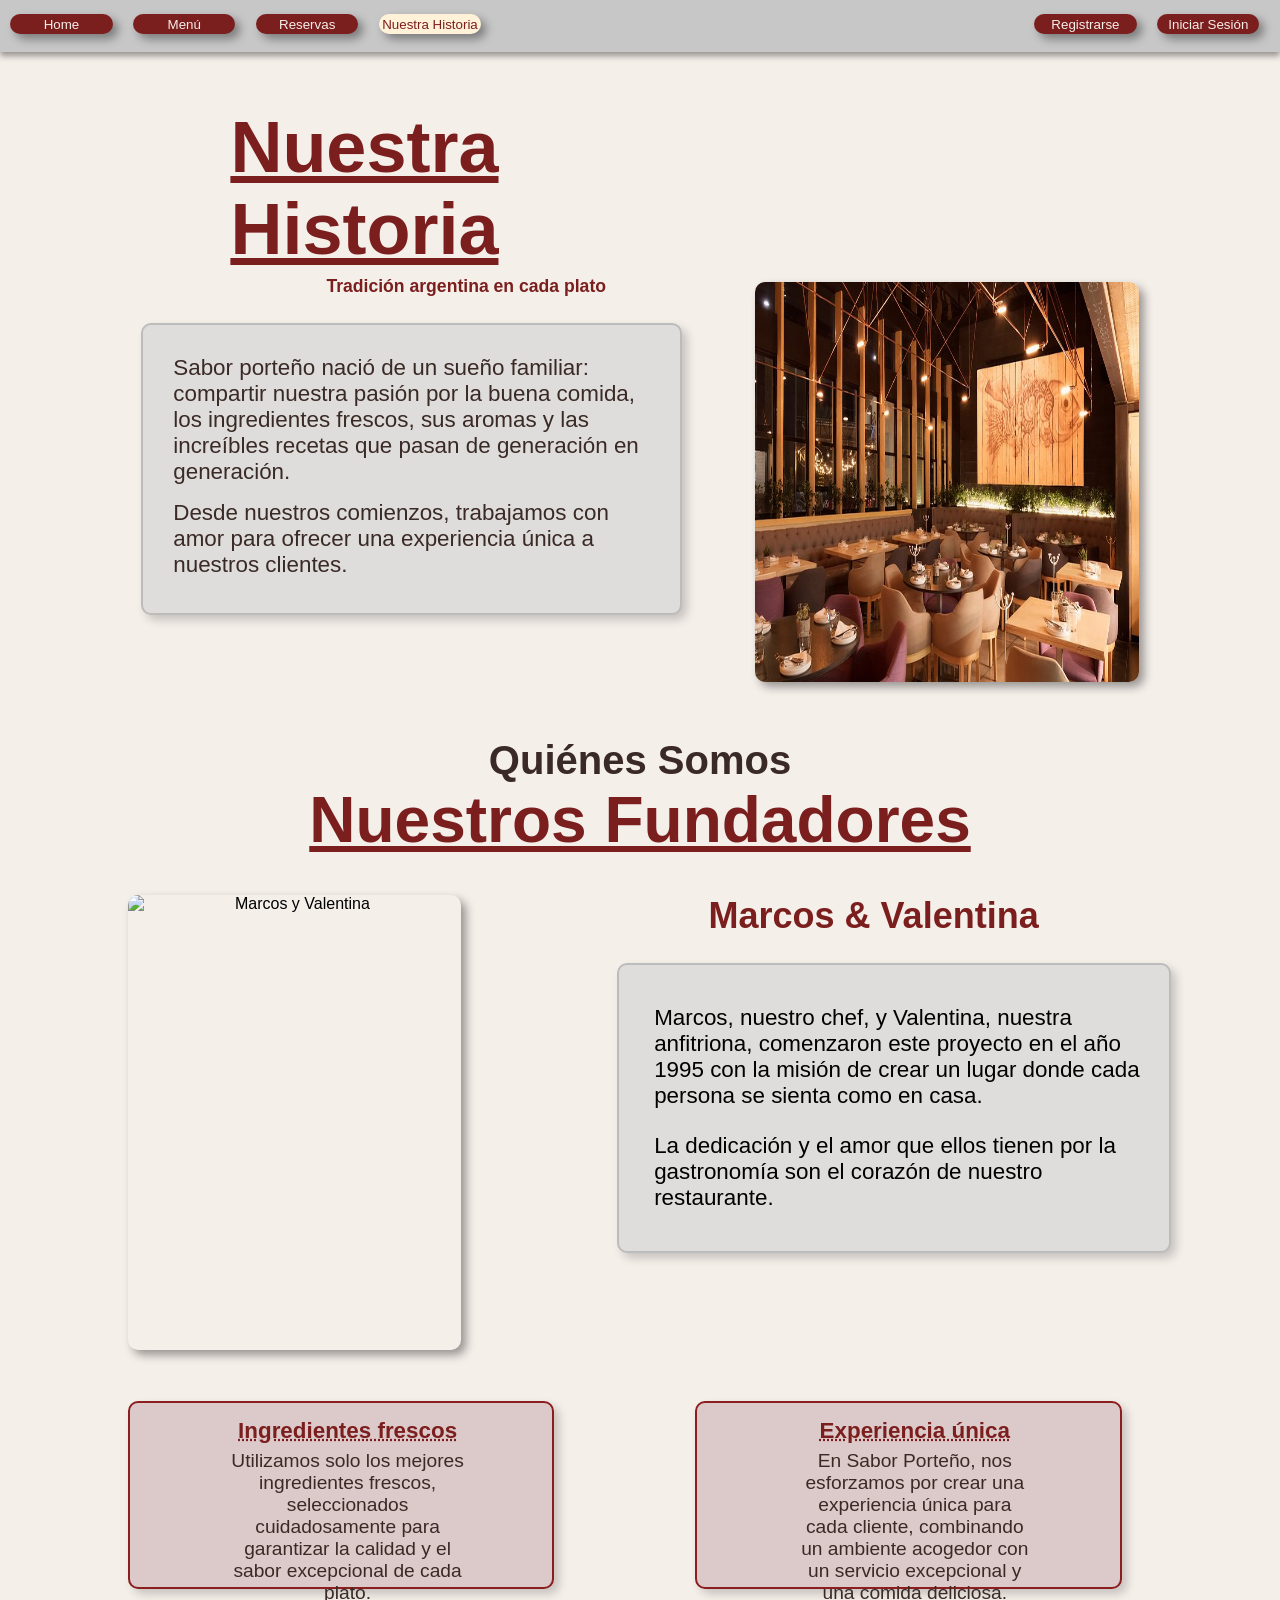
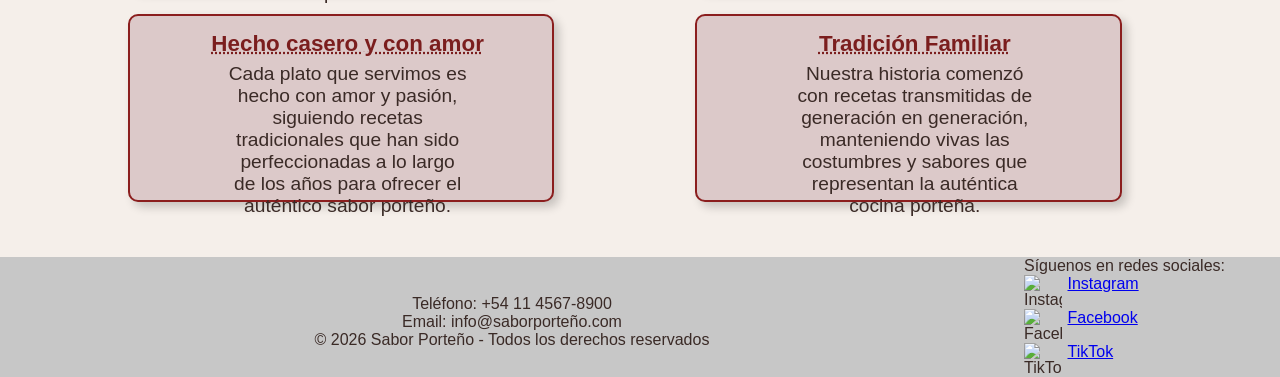
==== commit c60645d4: "Ordenado y terminado" ====
--- a/Historia.html
+++ b/Historia.html
@@ -36,7 +36,7 @@
         <div class="creadores">
             <h3>Quiénes Somos</h3>
             <h2>Nuestros Fundadores</h2>
-            <img src="Imagenes/pareja.png" alt="Marcos y Valentina">
+            <img src="Imagenes/Pareja.png" alt="Marcos y Valentina">
             <h4>Marcos & Valentina</h4>
             <div class="contenedor_fundadores">
                 <p>Marcos, nuestro chef, y Valentina, nuestra anfitriona, comenzaron este proyecto en el año 1995 con la misión de crear un lugar donde cada persona se sienta como en casa.</p>
@@ -73,15 +73,15 @@
             <p>Síguenos en redes sociales:</p>
             <ul>
                 <li class="app">
-                    <img src="Imagenes/instagram.webp" alt="Instagram">
+                    <img src="Imagenes/Instagram.webp" alt="Instagram">
                     <a href="#">Instagram</a>
                 </li>
                 <li class="app">
-                    <img src="Imagenes/facebook.webp" alt="Facebook">
+                    <img src="Imagenes/Facebook.webp" alt="Facebook">
                     <a href="#">Facebook</a>
                 </li>
                 <li class="app">
-                    <img src="Imagenes/tiktok.webp" alt="TikTok">
+                    <img src="Imagenes/TikTok.webp" alt="TikTok">
                     <a href="#">TikTok</a>
                 </li>
             </ul>
--- a/Styles.css
+++ b/Styles.css
@@ -3,8 +3,10 @@
 padding: 0;
 font-family: 'Segoe UI', Tahoma, Geneva, Verdana, sans-serif;
 }
+body{
+    background-color: #F5EFEA;
+}
 main{
-    background-color: #F5EFEA;
     padding-top: 80px;
     text-align: center;
     padding-bottom: 3%;
@@ -17,6 +19,7 @@
 h2{
     color: #7b1e1e;
     text-align: center;
+    text-decoration: underline;
     margin-bottom: 4%;
     margin-top: 2%;
     font-size: 200%;
@@ -43,14 +46,32 @@
     padding-bottom: 0.3%;
     padding-top: 0.3%;
 }
-nav{
-    width: 80%;
-    display: inline-block;
-}
 header div{
     width: 20%;
     float: right;
 }
+header div ul li button{
+    width: 40%;
+    float: left;
+    margin: 4%;
+    padding: 1%;
+    border-radius: 10px;
+    text-align: center;
+    color: #F5EFEA;
+    background-color: #7b1e1e;
+    box-shadow: 5px 5px 10px #00000062;
+    border: none;
+}
+header div ul{
+    width: 100%;
+    display: inline-block;
+    list-style: none;
+
+}
+nav{
+    width: 80%;
+    display: inline-block;
+}
 header nav ul li button{
     width: 10%;
     float: left;
@@ -67,24 +88,6 @@
     width: 100%;
     display: inline-block;
     list-style: none;
-}
-header div ul li button{
-    width: 40%;
-    float: left;
-    margin: 4%;
-    padding: 1%;
-    border-radius: 10px;
-    text-align: center;
-    color: #F5EFEA;
-    background-color: #7b1e1e;
-    box-shadow: 5px 5px 10px #00000062;
-    border: none;
-}
-header div ul{
-    width: 100%;
-    display: inline-block;
-    list-style: none;
-
 }
 .seleccionado{
     color: #7b1e1e;
@@ -115,12 +118,6 @@
     width: 15%;
     float: left;
     margin-right: 2%;
-}
-footer .Redes_Sociales .app li{
-    width: 80%;
-    float: left;
-    list-style: none;
-    margin-top: 3%;
 }
 .Descripcion{
     width: 99.7%;
@@ -148,25 +145,26 @@
 }
 .Opiniones .persona{
     width: 29%;
+    height: 456px;
     margin: 2%;
     background-color: #7b1e1e;
     border-radius: 10px;
     box-shadow: 5px 5px 10px #00000062;
     float: left;
     text-align: center;
-    min-height: 370px;
-}
-.Opiniones .persona img{
-    width: 50%;
-    border-radius: 50%;
+}
+.Opiniones .persona h3{
+    color: #F5EFEA;
     margin-top: 5%;
 }
 .Opiniones .persona p{
     color: #F5EFEA;
     margin: 7%;
 }
-.Opiniones .persona h3{
-    color: #F5EFEA;
+.Opiniones .persona img{
+    width: 50%;
+    height: 160px;
+    border-radius: 50%;
     margin-top: 5%;
 }
 .Opiniones .persona .estrellas{
@@ -193,8 +191,8 @@
 }
 .Ubicacion img
 {
-    width: 150px;
-    height: 100px;
+    width: 400px;
+    height: 250px;
 }
 .Horarios
 {      
@@ -215,29 +213,6 @@
 .Horarios ul li
 {
     margin: 1%;
-}
-.contenedor
-{
-    width: 100%;
-    display: inline-block;
-}
-.contenedor p
-{
-    width: 100%;
-    margin-left: 1%;
-    margin-top: 2%;
-    margin-bottom: 2%;
-    color: #3a2a26;
-}
-.contenedor_formulario
-{
-    background-color: #dcc9c9;
-    border: 2px solid #8B1E1E;
-    margin-left: 30%;
-    border-radius: 10px;
-    width: 40%;
-    padding-top: 1%;
-    padding-bottom: 2%;
 }
 input
 {
@@ -245,6 +220,33 @@
     margin-top: 1%;
     margin-bottom: 2%;
     border: 1px solid #bcbcbc;
+}
+input[type="checkbox"]
+{
+    width: auto;
+}
+.contenedor
+{
+    width: 100%;
+    display: inline-block;
+}
+.contenedor p
+{
+    width: 100%;
+    margin-left: 1%;
+    margin-top: 2%;
+    margin-bottom: 2%;
+    color: #3a2a26;
+}
+.contenedor_formulario
+{
+    background-color: #dcc9c9;
+    border: 2px solid #8B1E1E;
+    margin-left: 30%;
+    border-radius: 10px;
+    width: 40%;
+    padding-top: 1%;
+    padding-bottom: 2%;
 }
 .contenedor_formulario button
 {
@@ -258,40 +260,73 @@
     text-align: center;
     box-shadow: 5px 5px 10px #00000062;
 }
-input[type="checkbox"]
-{
-    width: auto;
-}
-.menu{
-    width: 38%;
-    min-height: 320px;
+.menu_rojo{
+    width: 33%;
     text-align: left;
     background-color: #dcc9c9;
     border: 2px solid #8B1E1E;
-    padding: 2%;
-    float: left;
-    margin-left: 6%;
+    padding-top: 1%;
+    padding-right: 1%;
+    padding-left: 1%;
+    padding-bottom: 2%;
+    float: left;
+    margin-left: 7%;
     margin-top: 2%;
     border-radius: 10px;
     box-shadow: 5px 5px 10px #00000031;
 }
-.menu h2{
-    margin-bottom: 6%;
-}
-.menu ul
-{
-    list-style: none;
-}
-.menu img{
+.menu_rojo ul{
+    list-style: none;
+}
+.menu_rojo ul li{
+    margin-bottom: 4%;
+    color: #3a2a26;
+}
+.menu_rojo img{
     width: 70%;
     margin-top: 5%;
     margin-left: 15%;
     border-radius: 20px;
     box-shadow: 5px 5px 10px #00000062;
 }
-.menu ul li{
-    margin-bottom: 4%;
-    color: #3a2a26;
+.menu_sin_diseño_derecho{
+    width: 40%;
+    float: right;
+    margin-right: 7%;
+    margin-top: 3%;
+}
+.menu_sin_diseño_derecho ul{
+    list-style: none;
+}
+.menu_sin_diseño_derecho ul li{
+    margin-bottom: 3%;
+}
+.menu_sin_diseño_derecho img{
+    width: 50%;
+    margin-top: 4%;
+    margin-left: 1%;
+    height: 315px;
+}
+.menu_sin_diseño_izquierdo{
+    width: 40%;
+    float: left;
+    margin-left: 5%;
+    margin-top: 2%;
+    clear: left;
+}
+.menu_sin_diseño_izquierdo ul{
+    width: 80%;
+    margin-left: 10%;
+    list-style: none;
+}
+.menu_sin_diseño_izquierdo ul li{
+    margin-bottom: 3%;
+}
+.menu_sin_diseño_izquierdo img{
+    width: 60%;
+    margin-top: 4%;
+    margin-left: 1%;
+    height: 315px;
 }
 .historia{ 
     width: 100%; 
@@ -322,27 +357,23 @@
     border-radius: 10px; 
     box-shadow: 5px 5px 10px #00000062; 
 }
-.contenedor{ 
-    width: 100%; 
-    display: inline-block; 
-}
 .contenedor_minihistoria{
     width: 38%;
     float: left; 
     text-align: left; 
     margin-left: 11%; 
     margin-top: 2%; 
+    padding: 2%;
     background-color: #dfdddb;
     border-radius: 10px;
-    padding: 2%;
     box-shadow: 5px 5px 10px #00000031;
     border: 2px solid #bcbcbc;
 }
 .contenedor_minihistoria p{
     margin-bottom: 1%;
+    padding: 1%;
     color: #3a2a26; 
-    font-size: 144%; 
-    padding: 1%;
+    font-size: 140%; 
 }
 .creadores{
     width: 100%;
@@ -350,9 +381,8 @@
     margin-top: 2%;
 }
 .creadores h2{
-    font-size: 450%;
-    margin-bottom: 2%;
-    text-decoration: underline;
+    font-size: 400%;
+    margin-bottom: 3%;
 }
 .creadores h3{
     font-size: 250%;
@@ -363,17 +393,26 @@
     font-size: 225%;
     margin-bottom: 2%;
     margin-top: 3%;
-    text-decoration: wavy underline;
+}
+.creadores img{
+    width: 26%;
+    height: 455px;
+    float: left;
+    margin-left: 10%;
+    margin-right: 0.5%;
+    margin-bottom: 3%;
+    border-radius: 10px;
+    box-shadow: 5px 5px 10px #00000062;
 }
 .contenedor_fundadores{
     width: 38%;
     float: right; 
     text-align: left; 
     margin-right: 8.5%;
-    background-color: #dfdddb;
-    border-radius: 10px;
     padding: 2%;
     padding-right: 3%;
+    background-color: #dfdddb;
+    border-radius: 10px;
     box-shadow: 5px 5px 10px #00000031;
     border: 2px solid #bcbcbc;
 }
@@ -381,19 +420,9 @@
     width: 100%;
     margin-top: 1%; 
     margin-bottom: 1%; 
-    border-radius: 10px;
     padding: 2%;
+    border-radius: 10px;
     font-size: 140%;
-}
-.creadores img{
-    width: 26%;
-    height: 455px;
-    float: left;
-    margin-left: 10%;
-    margin-right: 0.5%;
-    margin-bottom: 3%;
-    border-radius: 10px;
-    box-shadow: 5px 5px 10px #00000062;
 }
 .creadores .contenedor{
     width: 90%;
@@ -404,15 +433,15 @@
     width: 30%; 
     height: 145px;
     float: left; 
-    padding:1%;
     margin: 1%;
     margin-left: 10%;
+    padding:1%;
+    padding-bottom: 2%;
+    padding-left: 2%;
     background-color: #dcc9c9; 
     border: 2px solid #8B1E1E; 
     border-radius: 10px; 
     box-shadow: 5px 5px 10px #00000031; 
-    padding-bottom: 2%;
-    padding-left: 2%;
 }
 .contenedor_caracteristicas h4{ 
     font-size: 140%;
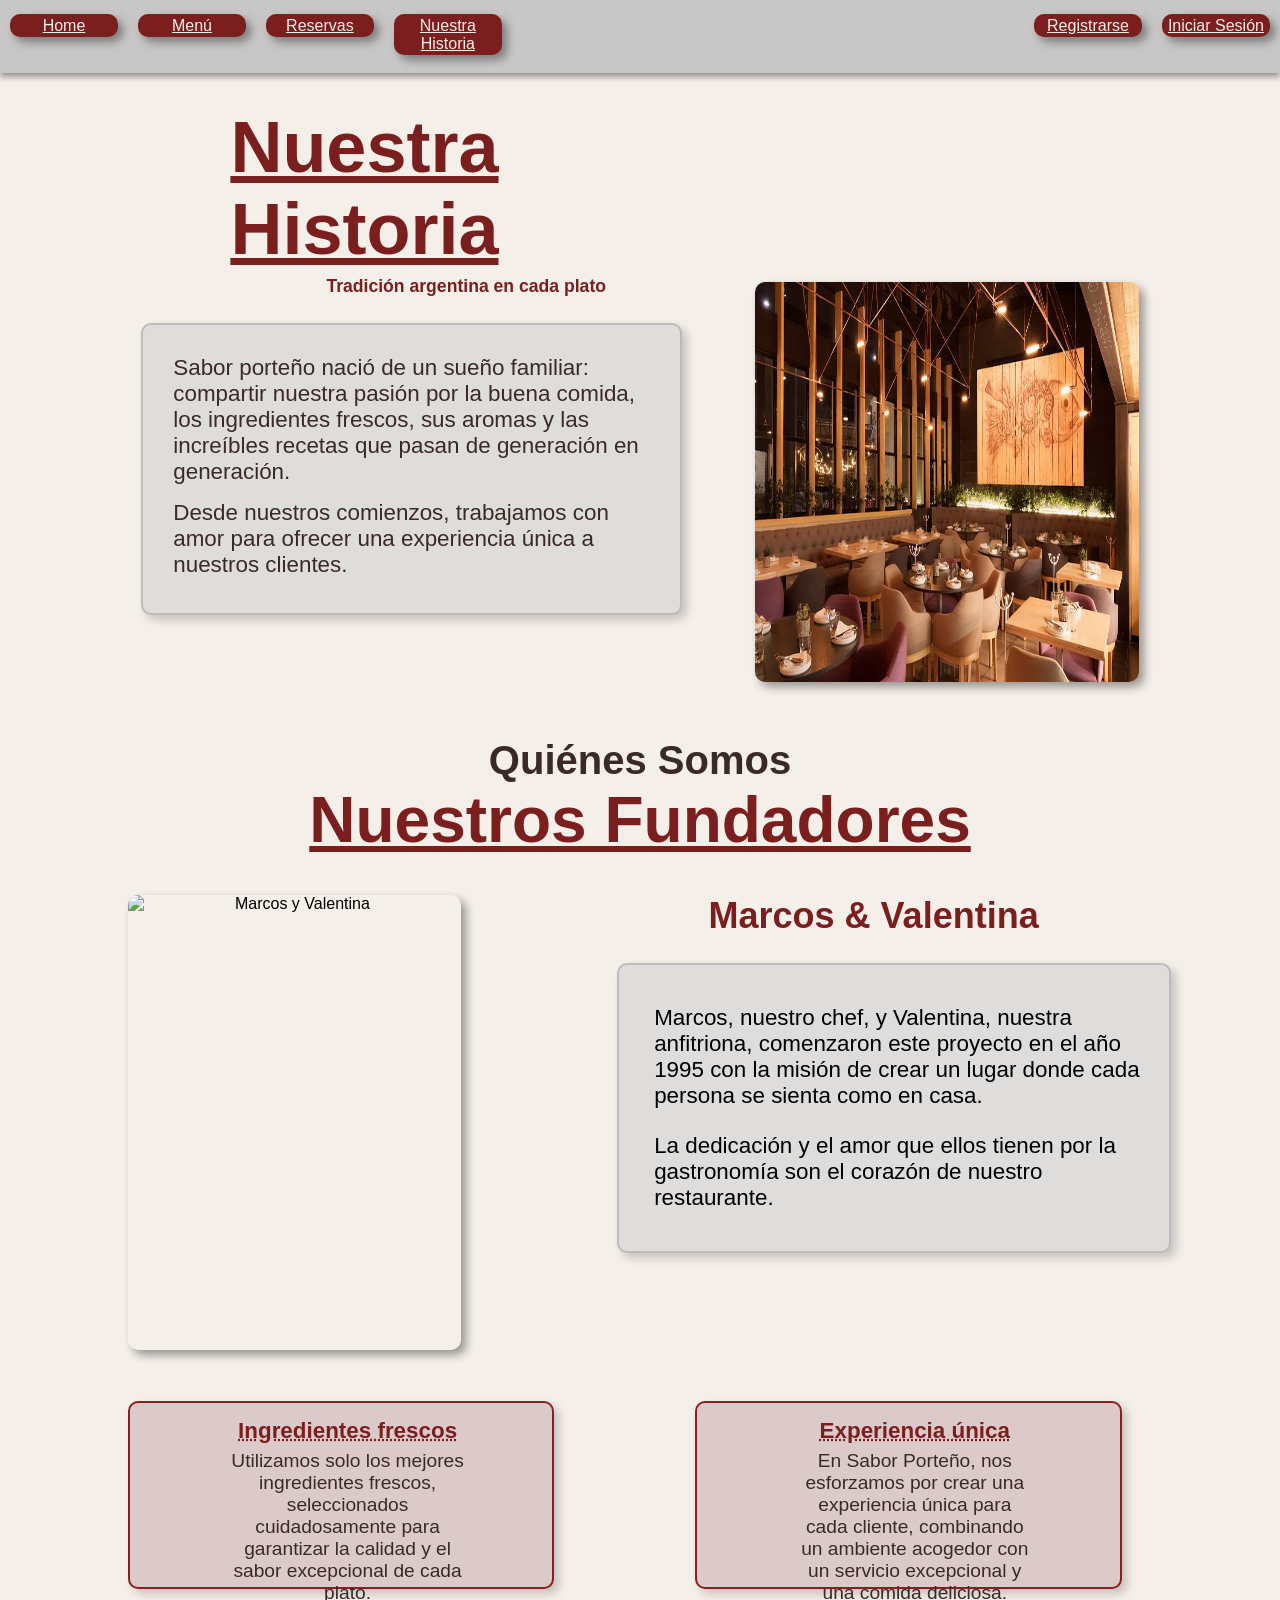
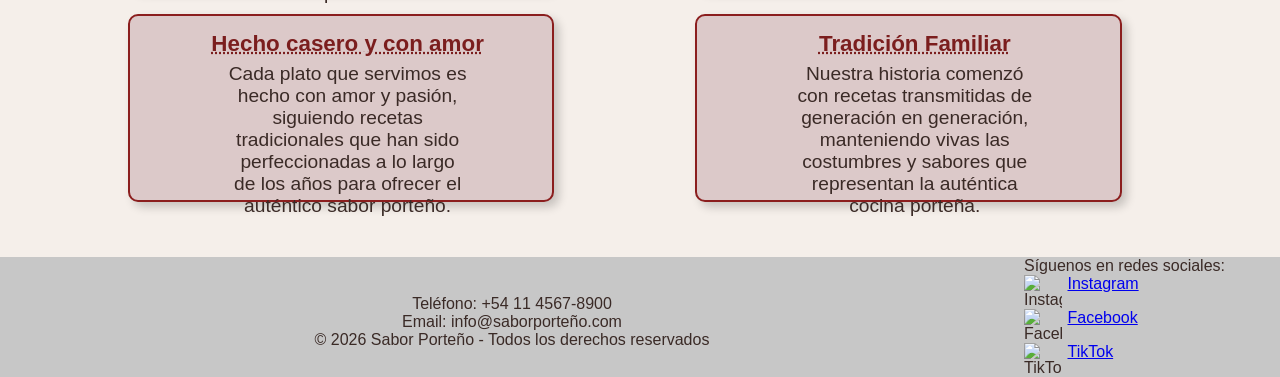
==== commit 1b1e8966: "arreglos" ====
--- a/Historia.html
+++ b/Historia.html
@@ -7,22 +7,22 @@
     <link rel="stylesheet" href="Styles.css">
 </head>
 <body>
-    <header>    
-    <nav>
-        <ul>
-            <li><a href="Index.html"><button>Home</button></a></li>
-            <li><a href="Menu.html"><button>Menú</button></a></li>
-            <li><a href="Reservas.html"><button>Reservas</button></a></li>
-            <li><a href="Historia.html"><button class="seleccionado">Nuestra Historia</button></a></li>
-        </ul>
-    </nav>
-    <div>
-        <ul>
-            <li><a href="Registrarse.html"><button>Registrarse</button></a></li>
-            <li><a href="IniciarSesion.html"><button>Iniciar Sesión</button></a></li>
-        </ul>
-    </div>
-</header>
+   <header>    
+        <nav>
+            <ul>
+                <li><a href="Index.html">Home</a></li>
+                <li><a href="Menu.html">Menú</a></li>
+                <li><a href="Reservas.html">Reservas</a></li>
+                <li><a href="Historia.html">Nuestra Historia</a></li>
+            </ul>
+        </nav>
+        <div>
+            <ul>
+                <li><a href="Registrarse.html">Registrarse</a></li>
+                <li><a href="IniciarSesion.html">Iniciar Sesión</a></li>
+            </ul>
+        </div>
+    </header>
     <main>
         <div class="historia">
             <h1>Nuestra Historia</h1>
--- a/Styles.css
+++ b/Styles.css
@@ -50,7 +50,7 @@
     width: 20%;
     float: right;
 }
-header div ul li button{
+header div ul li {
     width: 40%;
     float: left;
     margin: 4%;
@@ -68,11 +68,14 @@
     list-style: none;
 
 }
+header ul li a {
+    color: #F5EFEA
+}
 nav{
     width: 80%;
     display: inline-block;
 }
-header nav ul li button{
+header nav ul li {
     width: 10%;
     float: left;
     margin: 1%;
@@ -88,10 +91,6 @@
     width: 100%;
     display: inline-block;
     list-style: none;
-}
-.seleccionado{
-    color: #7b1e1e;
-    background-color: #fff2d8;
 }
 footer{
     width: 100%;
